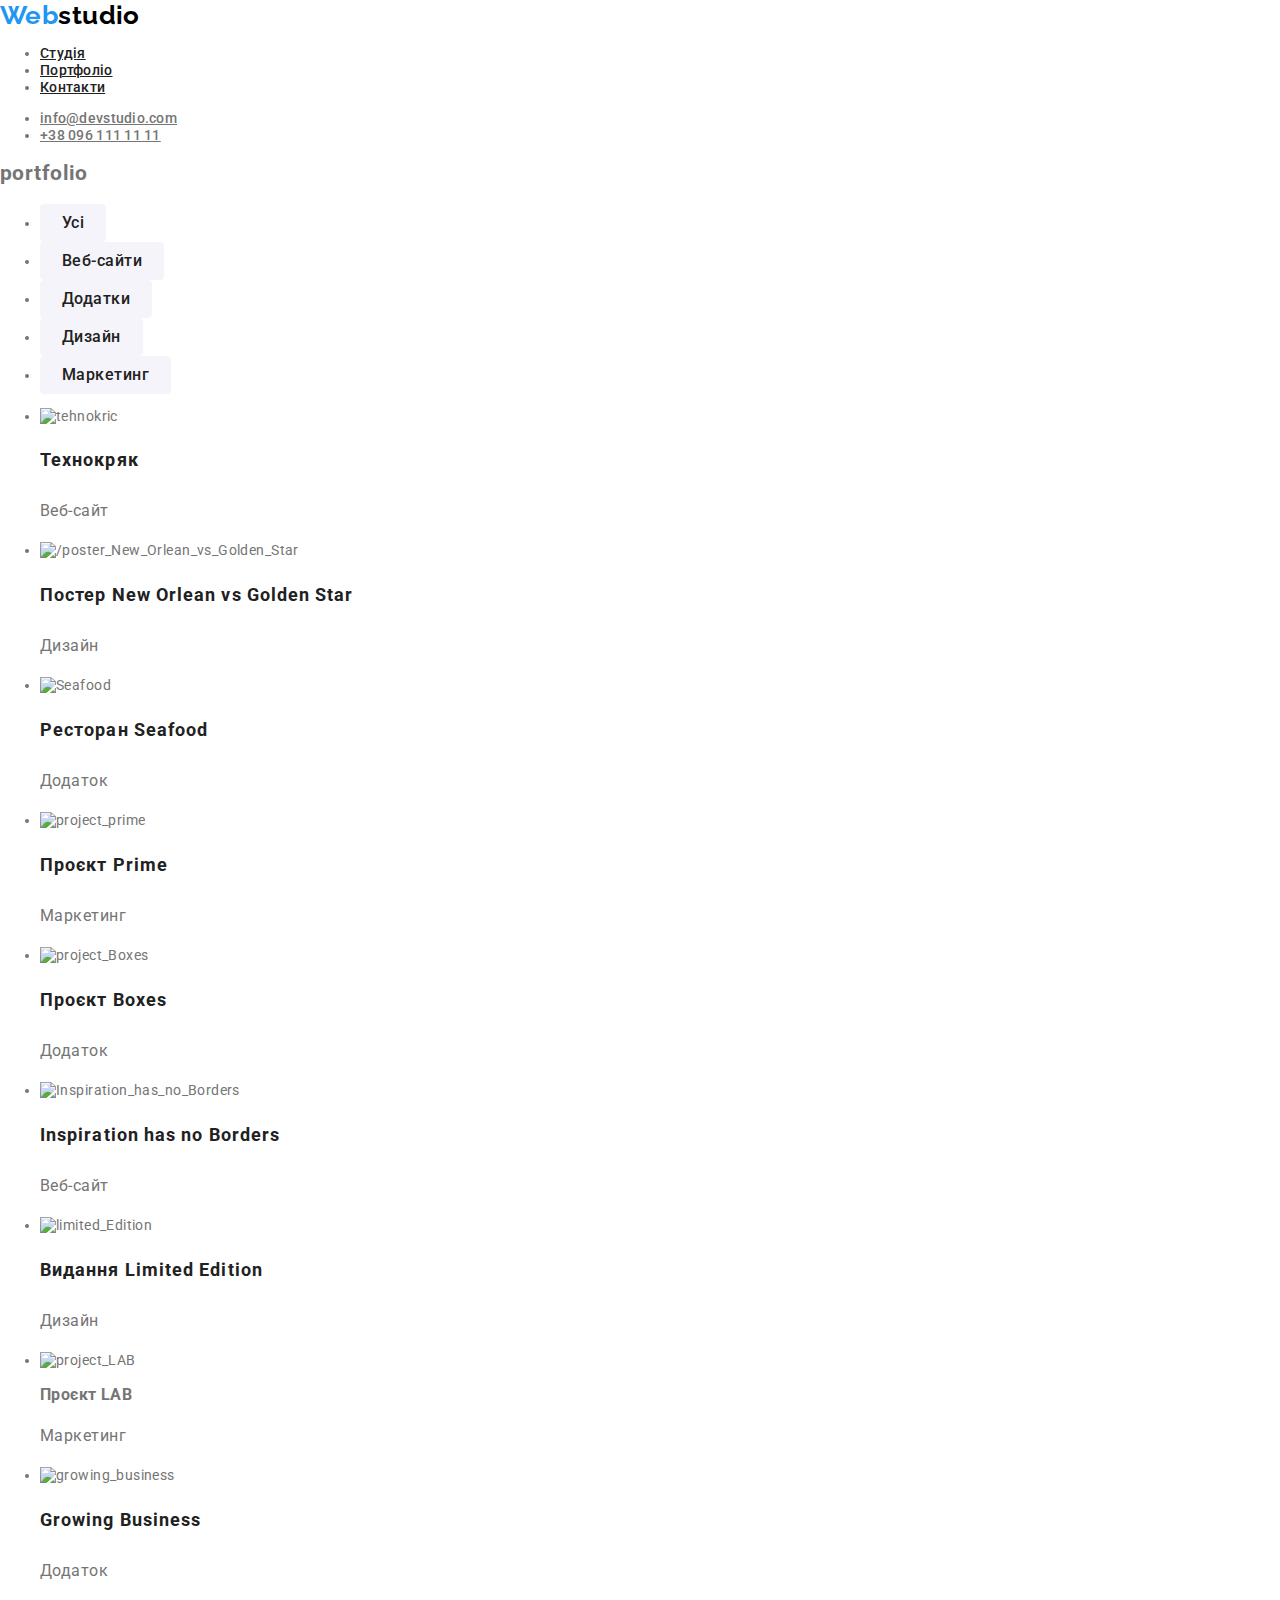
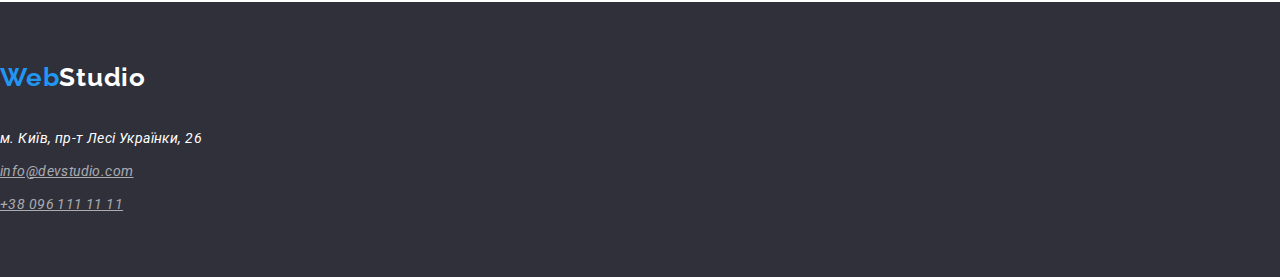
==== portfolio.html @ ac3853da "пп" ====
<!DOCTYPE html>
<html lang="en">

<head>
    <meta charset="UTF-8" />
    <meta name="viewport" content="width=device-width, initial-scale=1.0" />
    <link rel="preconnect" href="https://fonts.googleapis.com">
    <link rel="preconnect" href="https://fonts.gstatic.com" crossorigin>
    <link
        href="https://fonts.googleapis.com/css2?family=Raleway:wght@700&family=Roboto:wght@400;500;700;900&display=swap"
        rel="stylesheet">
    <link rel="stylesheet"
        href="https://cdnjs.cloudflare.com/ajax/libs/modern-normalize/1.1.0/modern-normalize.min.css" />
    <link rel="stylesheet" href="./css/style.css" />
</head>
<link rel="stylesheet" href="./css/style.css" />
<body>
    <header>
        <nav>
            <a href="./index.html" class="header-logo link">
                <span class="logo-designe">Web</span>studio
            </a>
            <ul>
                <li>
                    <a href="./index.html" class="link header-nav-link">Студія</a>
                </li>
                <li>
                    <a href="./portfolio.html" class="link header-nav-link">Портфоліо</a>
                </li>
                <li><a href="#" class="link header-nav-link">Контакти</a></li>
            </ul>
        </nav>
        <ul>
            <li>
                <a href="mailto:info@devstudio.com" class="link header-contacts-link">info@devstudio.com</a>
            </li>
            <li>
                <a href="tel:+380961111111" class="link header-contacts-link">+38 096 111 11 11</a>
            </li>
        </ul>
    </header>
    <main>
        <section>
            <h2>portfolio</h2>
            <ul>
                <li><button class="portfolio-btn">Усі</button></li>
                <li><button class="portfolio-btn">Веб-сайти</button></li>
                <li><button class="portfolio-btn">Додатки</button></li>
                <li><button class="portfolio-btn">Дизайн</button></li>
                <li><button class="portfolio-btn">Маркетинг</button></li>
            </ul>
            <ul>
                <li>
                    <img src="./images/tehnokric.jpg" alt="tehnokric" />
                    <h3 class="project-header">Технокряк</h3>
                    <p class="portfolio-description">Веб-сайт</p>
                </li>
                <li>
                    <img src="./images/poster_New_Orlean_vs_Golden_Star.jpg"
                        alt="/poster_New_Orlean_vs_Golden_Star" />
                    <h3 class="project-header">Постер New Orlean vs Golden Star</h3>
                    <p class="portfolio-description">Дизайн</p>
                </li>
                <li>
                    <img src="./images/seafood.jpg" alt="Seafood" />
                    <h3 class="project-header">Ресторан Seafood</h3>
                    <p class="portfolio-description">Додаток</p>
                </li>
                <li>
                    <img src="./images/project_prime.jpg" alt="project_prime" />
                    <h3 class="project-header">Проєкт Prime</h3>
                    <p class="portfolio-description">Маркетинг</p>
                </li>
                <li>
                    <img src="./images/project_Boxes.jpg" alt="project_Boxes" />
                    <h3 class="project-header">Проєкт Boxes</h3>
                    <p class="portfolio-description">Додаток</p>
                </li>
                <li>
                    <img src="./images/Inspiration_has_no_Borders.jpg" alt="Inspiration_has_no_Borders" />
                    <h3 class="project-header">Inspiration has no Borders</h3>
                    <p class="portfolio-description">Веб-сайт</p>
                </li>
                <li>
                    <img src="./images/limited_Edition.jpg" alt="limited_Edition" />
                    <h3 class="project-header">Видання Limited Edition</h3>
                    <p class="portfolio-description">Дизайн</p>
                </li>
                <li>
                    <img src="./images/project_LAB.jpg" alt="project_LAB" />
                    <h3>Проєкт LAB</h3>
                    <p class="portfolio-description">Маркетинг</p>
                </li>
                <li>
                    <img src="./images/growing_business.jpg" alt="growing_business" />
                    <h3 class="project-header">Growing Business</h3>
                    <p class="portfolio-description">Додаток</p>
                </li>
            </ul>
        </section>
    </main>

    <footer class="footer">
        <a href="./index.html" lang="en" class="link footer-logo">
            <span class="logo-designe">Web</span>Studio
        </a>
        <address>
            <p class="footer-adress">м. Київ, пр-т Лесі Українки, 26</p>
            <a href="mailto:info@devstudio.com" class="link footer-contacts">info@devstudio.com</a>
            <a href="tel:+380961111111" class="link footer-contacts">+38 096 111 11 11</a>
        </address>
    </footer>
</body>
</html>
---- css/style.css ----
:root {
    --main-heading-color: #212121;
    --main-text-color: #757575;
    --main-background-color: #2F303A;
    --main-current-color: #2196F3; 
    --hover-color: #2196F3;
    --accent-color: #FFFFFF;
    --bg-btn-color: #F5F4FA;
    --footer-contacts-color: rgba(255, 255, 255, 0.6);
    --logo-color: #000000;
}
body {
    font-family: 'Roboto', sans-serif;
    color: var(--main-text-color);
    font-style: normal;
    font-size: 14px;
    line-height: 1.2;
    letter-spacing: 0.03em;
}

.visually-hidden {
    position: absolute;
    white-space: nowrap;
    width: 1px;
    height: 1px;
    overflow: hidden;
    border: 0;
    padding: 0;
    clip: rect(0 0 0 0);
    clip-path: inset(50%);
    margin: -1px;
  }

.container {
    /* max-width: 1200px; */
    width: 1200px;
    margin: 0 auto;
    /* margin-left: auto;
    margin-right: auto; */
    padding: 0 15px;
    
    outline: 2px dashed #f44336;
}

.section {
    padding-bottom: 94px;
    padding-top: 94px;
}

/* .flex-test {
    display: flex;
    flex-wrap: wrap;
    justify-content: space-between;
} */

/* .flex-test > li:not(:last-child) {
    margin-right: 30px;
} */

.list-direction {
    display: flex;
    gap: 30px;
}

.flex {
    display: flex;
}

/* header */

.header {
    padding-top: 24px;
    padding-bottom: 24px;
    border: 1px solid #ececec;
}

.header-logo {
    text-decoration: none;
    font-family: 'Raleway', sans-serif;
    font-weight: 700;
    font-size: 26px;
    color: var(--logo-color)
}

.logo-designe {
    color: var(--hover-color);
}

.header-nav {
    display: flex;
}

.header-nav-list {
    display: flex;
    align-items: center;
    gap: 50px;
    margin-left: 93px;
}

.header-contacts {
    margin-left: auto;
    display: flex;
    align-items: center;
    gap: 50px;
}

.header-nav-link, 
.header-contacts-link {
    font-weight: 500;
    letter-spacing: 0.02em;
    font-size: 14px;
    line-height: 1.14;
}

.header-nav-link {
    color: var(--main-heading-color);
}

.header-contacts-link {
    color: inherit;
}

.header-contacts-link:hover,
.header-nav-link:hover,
.header-contacts-link:focus,
.header-nav-link:focus {
    color: var(--hover-color);
    opacity: 1;
}

/* hero */

.hero {
    /* width: 1600px; */
    max-width: 1600px;
    padding-top: 200px;
    padding-bottom: 200px;
    margin-left: auto;
    margin-right: auto;
    text-align: center;
    background-color: var(--main-background-color);
}

.hero-title {
    margin-bottom: 30px;

    font-weight: 900;
    font-size: 44px;
    line-height: 1.36;
    text-align: center;
    letter-spacing: 0.06em;
    text-transform: uppercase;
    color: var(--accent-color);
}
.team-list{
     display: flex;
     gap: 30px;
     justify-content: center;
}
.header-item{
   display: flex;  
}
.hero-btn {
    min-width: 216px;
    padding: 10px;
    border: 0;
    border-radius: 4px;

    cursor: pointer;
    font-family: 'Roboto', sans-serif;
    font-weight: 700;
    font-size: 16px;
    line-height: 1.88;
    text-align: center;
    letter-spacing: 0.06em;
    color: var(--accent-color);
    background-color: var(--hover-color);
}

/* features */

.features {
    padding-bottom: 0px;
}

.features-header {
    margin-bottom: 10px;

    font-size: 14px;
    font-weight: 700;
    line-height: 1.14;
    text-transform: uppercase;
    color: var(--main-heading-color);
}

.features-description {
    font-weight: 400;
    font-size: 14px;
    line-height: 1.71;
    letter-spacing: 0.03em;
}

.occupation-header, 
.team-header {
    margin-bottom: 50px;

    font-weight: 700;
    font-size: 36px;
    line-height: 1.17;
    text-align: center;
    letter-spacing: 0.03em;
    color: var(--main-heading-color);
}

/* team */

.team {
    background-color: var(--bg-btn-color);
}

.team-item {
    background-color: var(--accent-color);
    border-radius: 0 0 4px 4px;
}

.team-description {
    padding-top: 30px;
    padding-bottom: 30px;
}

.team-name {
    margin-bottom: 10px;

    font-size: 16px;
    font-weight: 500;
    text-align: center;
    color: var(--main-heading-color);
}

.team-position {
    font-weight: 400;
    font-size: 16px;
    line-height: 1.19;
    text-align: center;
    letter-spacing: 0.03em;
}

/* footer */

.footer {
    padding-top: 60px;
    padding-bottom: 60px;
    background-color: var(--main-background-color);
}

.footer-logo {
    display: inline-block;
    margin-bottom: 20px;

    text-decoration: none;
    font-family: 'Raleway', sans-serif;
    font-weight: 700;
    font-size: 26px;
    line-height: 1.19;
    letter-spacing: 0.03em;
    color: var(--accent-color);
}

.footer-adress,
.footer-contacts {
    font-weight: 400;
    font-size: 14px;
    line-height: 1.71;
    letter-spacing: 0.03em;
}

.footer-contacts {
    display: block;
    color: var(--footer-contacts-color);
}

.footer-contacts:hover,
.footer-contacts:focus {
    color: var(--hover-color);
    opacity: 1;
}

.footer-adress {
    margin-bottom: 9px;
    color: var(--accent-color);
}

.footer-adress + .footer-contacts {
    margin-bottom: 9px;
}

/* portfolio */

.btns-list {
    display: flex;
    gap: 8px;
    justify-content: center;
    margin-bottom: 50px;
}

.portfolio-btn {
    padding: 6px 22px;
    cursor: pointer;
    border: 0;
    border-radius: 4px;
    font-family: 'Roboto', sans-serif;
    font-weight: 500;
    font-size: 16px;
    line-height: 1.62;
    text-align: center;
    letter-spacing: 0.03em;
    color: var(--main-heading-color);
    background-color: var(--bg-btn-color);
}

.portfolio-btn:hover {
    color: var(--accent-color);
    background-color: var(--hover-color);
}

.projects-list {
    display: flex;
    flex-wrap: wrap;
    gap: 30px;
}

.project-header {
    font-weight: 700;
    font-size: 18px;
    line-height: 2;
    letter-spacing: 0.06em;
    color: var(--main-heading-color);
}

.portfolio-description {
    font-weight: 400;
    font-size: 16px;
    line-height: 1.88;
    letter-spacing: 0.03em;
}
.item2s {
      /* text-align: center; */
      flex-basis: 25%;
      /* flex-shrink: 1; */
      flex-grow: 1;
      height: 100px;
      display: flex;
      justify-content: center;
      align-items: center;
  }
.item2s:nth-child(1){ display: flex;
   background-color: #fd644d;
      order: 1;
      flex-basis: 50%;
      border-radius: 10px 0 0 0;
} 
.item2s:nth-child(2){
       background-color: #4983b2;
     order: 4;
      } 
 .item2s:nth-child(3){  
            background-color: #663797;
              order: 3;
      } 
 .item2s:nth-child(4){  
    background-color: #0e7f12;
        order: 5;} 
 .item2s:nth-child(5){  
        background-color: #fda429;
      order: 1;
      flex-basis: 50%;
      border-radius: 10px 0 0 0;
    }
    .holder {  color: var(--text-color);
  /* width: 200px; */
  /* height: 600px; */

  /* padding: 5px; */
  display: flex;
  /* flex-direction: column; */
  

  /* display: grid; */
  /*? Три столбца шириной 100px каждый */
  /* grid-template-columns: repeat(3, 100px);  */
  /*? Три строчки высотой 100px каждый */
  /* grid-template-rows: repeat(3, 100px);  */
  /*? Расстояние между ячейками */
  /* gap: 10px;  */

  border: 10px solid rgb(71, 252, 255);
  background-color: rgb(202, 132, 255);
  }
---- css/style.css ----
:root {
    --main-heading-color: #212121;
    --main-text-color: #757575;
    --main-background-color: #2F303A;
    --main-current-color: #2196F3; 
    --hover-color: #2196F3;
    --accent-color: #FFFFFF;
    --bg-btn-color: #F5F4FA;
    --footer-contacts-color: rgba(255, 255, 255, 0.6);
    --logo-color: #000000;
}
body {
    font-family: 'Roboto', sans-serif;
    color: var(--main-text-color);
    font-style: normal;
    font-size: 14px;
    line-height: 1.2;
    letter-spacing: 0.03em;
}

.visually-hidden {
    position: absolute;
    white-space: nowrap;
    width: 1px;
    height: 1px;
    overflow: hidden;
    border: 0;
    padding: 0;
    clip: rect(0 0 0 0);
    clip-path: inset(50%);
    margin: -1px;
  }

.container {
    /* max-width: 1200px; */
    width: 1200px;
    margin: 0 auto;
    /* margin-left: auto;
    margin-right: auto; */
    padding: 0 15px;
    
    outline: 2px dashed #f44336;
}

.section {
    padding-bottom: 94px;
    padding-top: 94px;
}

/* .flex-test {
    display: flex;
    flex-wrap: wrap;
    justify-content: space-between;
} */

/* .flex-test > li:not(:last-child) {
    margin-right: 30px;
} */

.list-direction {
    display: flex;
    gap: 30px;
}

.flex {
    display: flex;
}

/* header */

.header {
    padding-top: 24px;
    padding-bottom: 24px;
    border: 1px solid #ececec;
}

.header-logo {
    text-decoration: none;
    font-family: 'Raleway', sans-serif;
    font-weight: 700;
    font-size: 26px;
    color: var(--logo-color)
}

.logo-designe {
    color: var(--hover-color);
}

.header-nav {
    display: flex;
}

.header-nav-list {
    display: flex;
    align-items: center;
    gap: 50px;
    margin-left: 93px;
}

.header-contacts {
    margin-left: auto;
    display: flex;
    align-items: center;
    gap: 50px;
}

.header-nav-link, 
.header-contacts-link {
    font-weight: 500;
    letter-spacing: 0.02em;
    font-size: 14px;
    line-height: 1.14;
}

.header-nav-link {
    color: var(--main-heading-color);
}

.header-contacts-link {
    color: inherit;
}

.header-contacts-link:hover,
.header-nav-link:hover,
.header-contacts-link:focus,
.header-nav-link:focus {
    color: var(--hover-color);
    opacity: 1;
}

/* hero */

.hero {
    /* width: 1600px; */
    max-width: 1600px;
    padding-top: 200px;
    padding-bottom: 200px;
    margin-left: auto;
    margin-right: auto;
    text-align: center;
    background-color: var(--main-background-color);
}

.hero-title {
    margin-bottom: 30px;

    font-weight: 900;
    font-size: 44px;
    line-height: 1.36;
    text-align: center;
    letter-spacing: 0.06em;
    text-transform: uppercase;
    color: var(--accent-color);
}
.team-list{
     display: flex;
     gap: 30px;
     justify-content: center;
}
.header-item{
   display: flex;  
}
.hero-btn {
    min-width: 216px;
    padding: 10px;
    border: 0;
    border-radius: 4px;

    cursor: pointer;
    font-family: 'Roboto', sans-serif;
    font-weight: 700;
    font-size: 16px;
    line-height: 1.88;
    text-align: center;
    letter-spacing: 0.06em;
    color: var(--accent-color);
    background-color: var(--hover-color);
}

/* features */

.features {
    padding-bottom: 0px;
}

.features-header {
    margin-bottom: 10px;

    font-size: 14px;
    font-weight: 700;
    line-height: 1.14;
    text-transform: uppercase;
    color: var(--main-heading-color);
}

.features-description {
    font-weight: 400;
    font-size: 14px;
    line-height: 1.71;
    letter-spacing: 0.03em;
}

.occupation-header, 
.team-header {
    margin-bottom: 50px;

    font-weight: 700;
    font-size: 36px;
    line-height: 1.17;
    text-align: center;
    letter-spacing: 0.03em;
    color: var(--main-heading-color);
}

/* team */

.team {
    background-color: var(--bg-btn-color);
}

.team-item {
    background-color: var(--accent-color);
    border-radius: 0 0 4px 4px;
}

.team-description {
    padding-top: 30px;
    padding-bottom: 30px;
}

.team-name {
    margin-bottom: 10px;

    font-size: 16px;
    font-weight: 500;
    text-align: center;
    color: var(--main-heading-color);
}

.team-position {
    font-weight: 400;
    font-size: 16px;
    line-height: 1.19;
    text-align: center;
    letter-spacing: 0.03em;
}

/* footer */

.footer {
    padding-top: 60px;
    padding-bottom: 60px;
    background-color: var(--main-background-color);
}

.footer-logo {
    display: inline-block;
    margin-bottom: 20px;

    text-decoration: none;
    font-family: 'Raleway', sans-serif;
    font-weight: 700;
    font-size: 26px;
    line-height: 1.19;
    letter-spacing: 0.03em;
    color: var(--accent-color);
}

.footer-adress,
.footer-contacts {
    font-weight: 400;
    font-size: 14px;
    line-height: 1.71;
    letter-spacing: 0.03em;
}

.footer-contacts {
    display: block;
    color: var(--footer-contacts-color);
}

.footer-contacts:hover,
.footer-contacts:focus {
    color: var(--hover-color);
    opacity: 1;
}

.footer-adress {
    margin-bottom: 9px;
    color: var(--accent-color);
}

.footer-adress + .footer-contacts {
    margin-bottom: 9px;
}

/* portfolio */

.btns-list {
    display: flex;
    gap: 8px;
    justify-content: center;
    margin-bottom: 50px;
}

.portfolio-btn {
    padding: 6px 22px;
    cursor: pointer;
    border: 0;
    border-radius: 4px;
    font-family: 'Roboto', sans-serif;
    font-weight: 500;
    font-size: 16px;
    line-height: 1.62;
    text-align: center;
    letter-spacing: 0.03em;
    color: var(--main-heading-color);
    background-color: var(--bg-btn-color);
}

.portfolio-btn:hover {
    color: var(--accent-color);
    background-color: var(--hover-color);
}

.projects-list {
    display: flex;
    flex-wrap: wrap;
    gap: 30px;
}

.project-header {
    font-weight: 700;
    font-size: 18px;
    line-height: 2;
    letter-spacing: 0.06em;
    color: var(--main-heading-color);
}

.portfolio-description {
    font-weight: 400;
    font-size: 16px;
    line-height: 1.88;
    letter-spacing: 0.03em;
}
.item2s {
      /* text-align: center; */
      flex-basis: 25%;
      /* flex-shrink: 1; */
      flex-grow: 1;
      height: 100px;
      display: flex;
      justify-content: center;
      align-items: center;
  }
.item2s:nth-child(1){ display: flex;
   background-color: #fd644d;
      order: 1;
      flex-basis: 50%;
      border-radius: 10px 0 0 0;
} 
.item2s:nth-child(2){
       background-color: #4983b2;
     order: 4;
      } 
 .item2s:nth-child(3){  
            background-color: #663797;
              order: 3;
      } 
 .item2s:nth-child(4){  
    background-color: #0e7f12;
        order: 5;} 
 .item2s:nth-child(5){  
        background-color: #fda429;
      order: 1;
      flex-basis: 50%;
      border-radius: 10px 0 0 0;
    }
    .holder {  color: var(--text-color);
  /* width: 200px; */
  /* height: 600px; */

  /* padding: 5px; */
  display: flex;
  /* flex-direction: column; */
  

  /* display: grid; */
  /*? Три столбца шириной 100px каждый */
  /* grid-template-columns: repeat(3, 100px);  */
  /*? Три строчки высотой 100px каждый */
  /* grid-template-rows: repeat(3, 100px);  */
  /*? Расстояние между ячейками */
  /* gap: 10px;  */

  border: 10px solid rgb(71, 252, 255);
  background-color: rgb(202, 132, 255);
  }
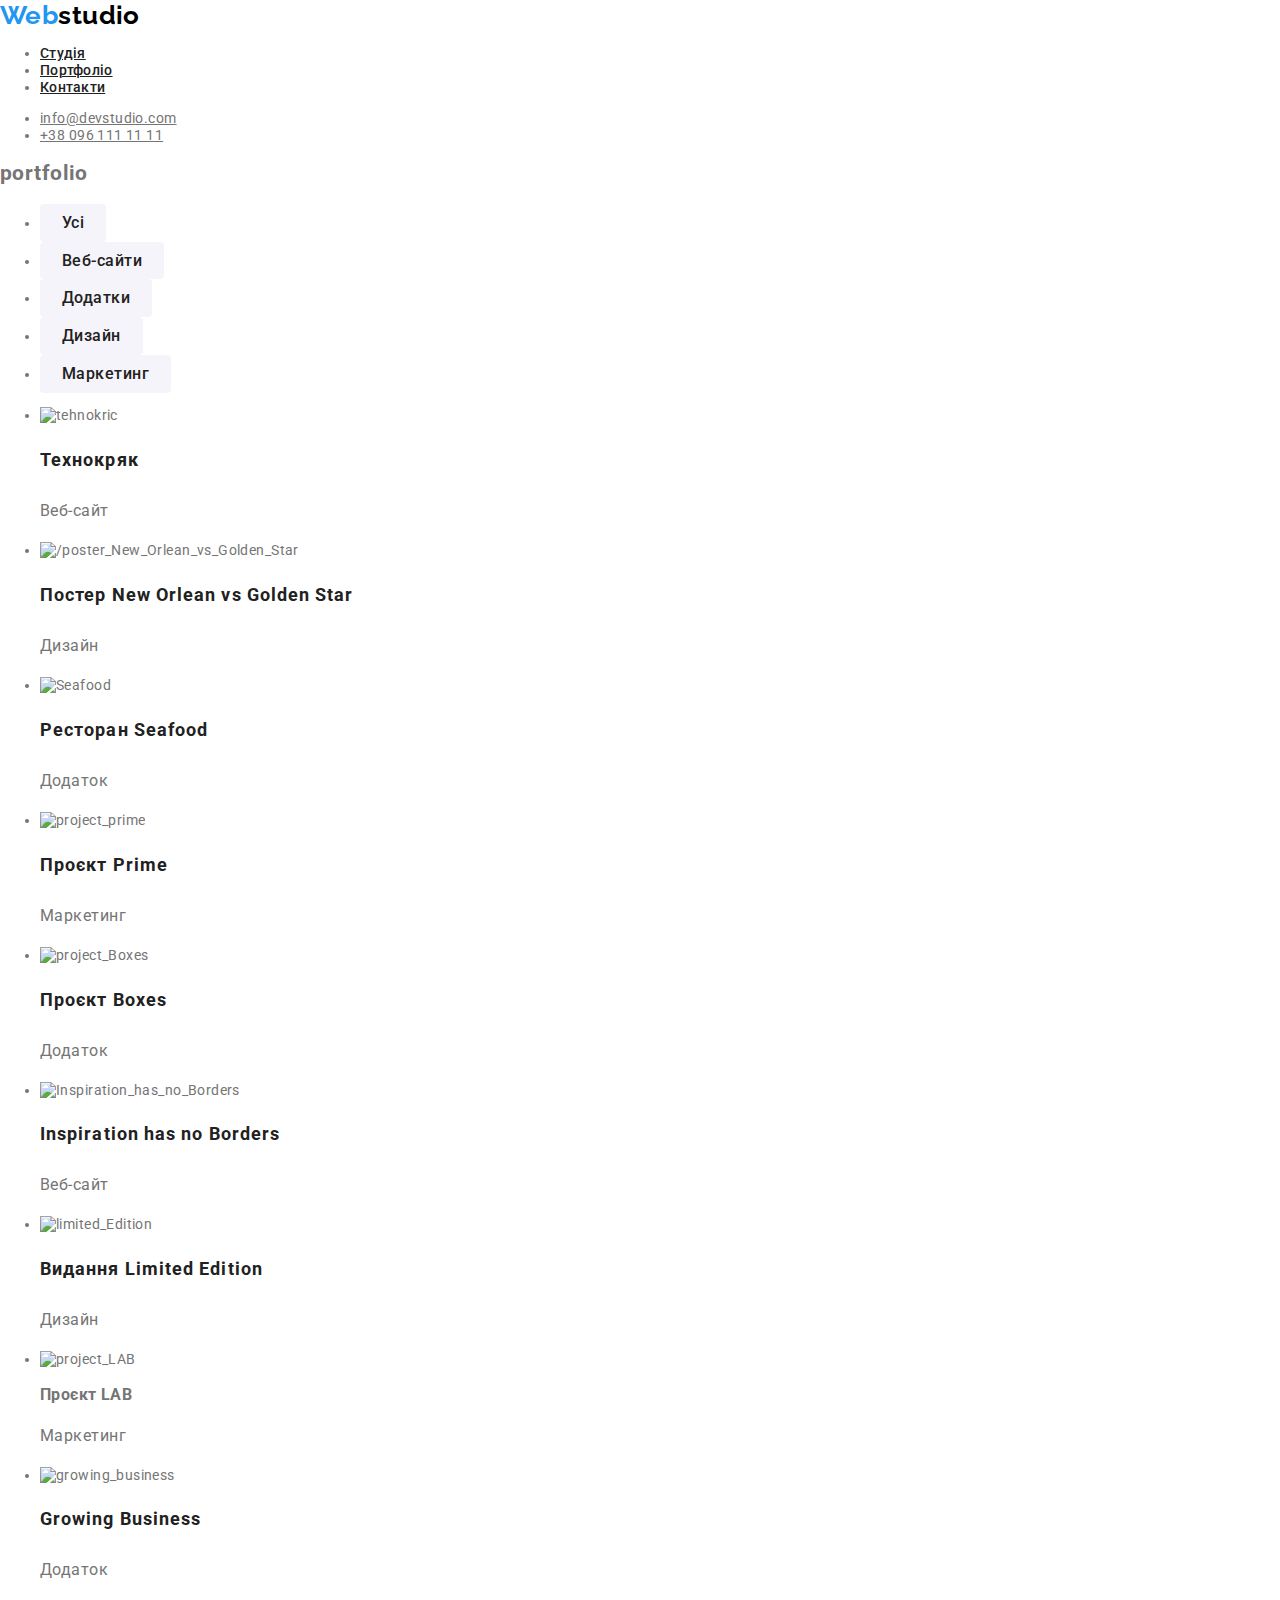
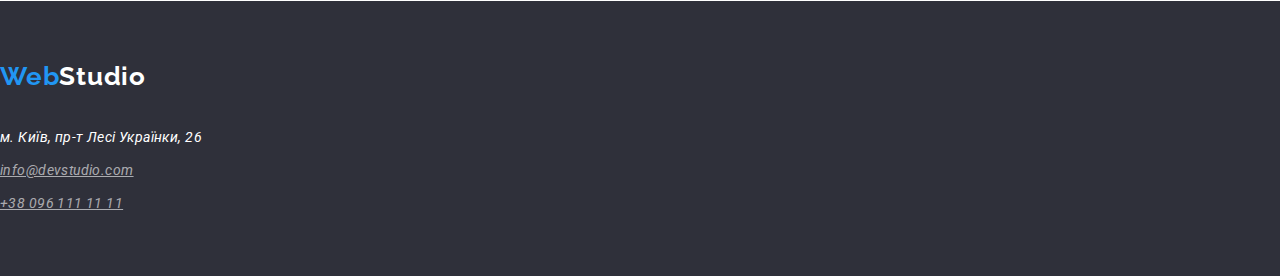
==== commit 137584f8: "ku" ====
--- a/portfolio.html
+++ b/portfolio.html
@@ -1,114 +1,131 @@
 <!DOCTYPE html>
 <html lang="en">
-
-<head>
+  <head>
     <meta charset="UTF-8" />
     <meta name="viewport" content="width=device-width, initial-scale=1.0" />
-    <link rel="preconnect" href="https://fonts.googleapis.com">
-    <link rel="preconnect" href="https://fonts.gstatic.com" crossorigin>
+    <link rel="preconnect" href="https://fonts.googleapis.com" />
+    <link rel="preconnect" href="https://fonts.gstatic.com" crossorigin />
     <link
-        href="https://fonts.googleapis.com/css2?family=Raleway:wght@700&family=Roboto:wght@400;500;700;900&display=swap"
-        rel="stylesheet">
-    <link rel="stylesheet"
-        href="https://cdnjs.cloudflare.com/ajax/libs/modern-normalize/1.1.0/modern-normalize.min.css" />
+      href="https://fonts.googleapis.com/css2?family=Raleway:wght@700&family=Roboto:wght@400;500;700;900&display=swap"
+      rel="stylesheet"
+    />
+    <link
+      rel="stylesheet"
+      href="https://cdnjs.cloudflare.com/ajax/libs/modern-normalize/1.1.0/modern-normalize.min.css"
+    />
     <link rel="stylesheet" href="./css/style.css" />
-</head>
-<link rel="stylesheet" href="./css/style.css" />
-<body>
+  </head>
+  <link rel="stylesheet" href="./css/style.css" />
+  <body>
     <header>
-        <nav>
-            <a href="./index.html" class="header-logo link">
-                <span class="logo-designe">Web</span>studio
-            </a>
-            <ul>
-                <li>
-                    <a href="./index.html" class="link header-nav-link">Студія</a>
-                </li>
-                <li>
-                    <a href="./portfolio.html" class="link header-nav-link">Портфоліо</a>
-                </li>
-                <li><a href="#" class="link header-nav-link">Контакти</a></li>
-            </ul>
-        </nav>
+      <nav>
+        <a href="./index.html" class="header-logo link">
+          <span class="logo-designe">Web</span>studio
+        </a>
         <ul>
-            <li>
-                <a href="mailto:info@devstudio.com" class="link header-contacts-link">info@devstudio.com</a>
-            </li>
-            <li>
-                <a href="tel:+380961111111" class="link header-contacts-link">+38 096 111 11 11</a>
-            </li>
+          <li>
+            <a href="./index.html" class="link header-nav-link">Студія</a>
+          </li>
+          <li>
+            <a href="./portfolio.html" class="link header-nav-link"
+              >Портфоліо</a
+            >
+          </li>
+          <li><a href="#" class="link header-nav-link">Контакти</a></li>
         </ul>
+      </nav>
+      <ul>
+        <li>
+          <a href="mailto:info@devstudio.com" class="link header-contacts-link"
+            >info@devstudio.com</a
+          >
+        </li>
+        <li>
+          <a href="tel:+380961111111" class="link header-contacts-link"
+            >+38 096 111 11 11</a
+          >
+        </li>
+      </ul>
     </header>
     <main>
-        <section>
-            <h2>portfolio</h2>
-            <ul>
-                <li><button class="portfolio-btn">Усі</button></li>
-                <li><button class="portfolio-btn">Веб-сайти</button></li>
-                <li><button class="portfolio-btn">Додатки</button></li>
-                <li><button class="portfolio-btn">Дизайн</button></li>
-                <li><button class="portfolio-btn">Маркетинг</button></li>
-            </ul>
-            <ul>
-                <li>
-                    <img src="./images/tehnokric.jpg" alt="tehnokric" />
-                    <h3 class="project-header">Технокряк</h3>
-                    <p class="portfolio-description">Веб-сайт</p>
-                </li>
-                <li>
-                    <img src="./images/poster_New_Orlean_vs_Golden_Star.jpg"
-                        alt="/poster_New_Orlean_vs_Golden_Star" />
-                    <h3 class="project-header">Постер New Orlean vs Golden Star</h3>
-                    <p class="portfolio-description">Дизайн</p>
-                </li>
-                <li>
-                    <img src="./images/seafood.jpg" alt="Seafood" />
-                    <h3 class="project-header">Ресторан Seafood</h3>
-                    <p class="portfolio-description">Додаток</p>
-                </li>
-                <li>
-                    <img src="./images/project_prime.jpg" alt="project_prime" />
-                    <h3 class="project-header">Проєкт Prime</h3>
-                    <p class="portfolio-description">Маркетинг</p>
-                </li>
-                <li>
-                    <img src="./images/project_Boxes.jpg" alt="project_Boxes" />
-                    <h3 class="project-header">Проєкт Boxes</h3>
-                    <p class="portfolio-description">Додаток</p>
-                </li>
-                <li>
-                    <img src="./images/Inspiration_has_no_Borders.jpg" alt="Inspiration_has_no_Borders" />
-                    <h3 class="project-header">Inspiration has no Borders</h3>
-                    <p class="portfolio-description">Веб-сайт</p>
-                </li>
-                <li>
-                    <img src="./images/limited_Edition.jpg" alt="limited_Edition" />
-                    <h3 class="project-header">Видання Limited Edition</h3>
-                    <p class="portfolio-description">Дизайн</p>
-                </li>
-                <li>
-                    <img src="./images/project_LAB.jpg" alt="project_LAB" />
-                    <h3>Проєкт LAB</h3>
-                    <p class="portfolio-description">Маркетинг</p>
-                </li>
-                <li>
-                    <img src="./images/growing_business.jpg" alt="growing_business" />
-                    <h3 class="project-header">Growing Business</h3>
-                    <p class="portfolio-description">Додаток</p>
-                </li>
-            </ul>
-        </section>
+      <section>
+        <h2>portfolio</h2>
+        <ul>
+          <li><button class="portfolio-btn">Усі</button></li>
+          <li><button class="portfolio-btn">Веб-сайти</button></li>
+          <li><button class="portfolio-btn">Додатки</button></li>
+          <li><button class="portfolio-btn">Дизайн</button></li>
+          <li><button class="portfolio-btn">Маркетинг</button></li>
+        </ul>
+        <ul>
+          <li>
+            <img src="./images/tehnokric.jpg" alt="tehnokric" />
+            <h3 class="project-header">Технокряк</h3>
+            <p class="portfolio-description">Веб-сайт</p>
+          </li>
+          <li>
+            <img
+              src="./images/poster_New_Orlean_vs_Golden_Star.jpg"
+              alt="/poster_New_Orlean_vs_Golden_Star"
+            />
+            <h3 class="project-header">Постер New Orlean vs Golden Star</h3>
+            <p class="portfolio-description">Дизайн</p>
+          </li>
+          <li>
+            <img src="./images/seafood.jpg" alt="Seafood" />
+            <h3 class="project-header">Ресторан Seafood</h3>
+            <p class="portfolio-description">Додаток</p>
+          </li>
+          <li>
+            <img src="./images/project_prime.jpg" alt="project_prime" />
+            <h3 class="project-header">Проєкт Prime</h3>
+            <p class="portfolio-description">Маркетинг</p>
+          </li>
+          <li>
+            <img src="./images/project_Boxes.jpg" alt="project_Boxes" />
+            <h3 class="project-header">Проєкт Boxes</h3>
+            <p class="portfolio-description">Додаток</p>
+          </li>
+          <li>
+            <img
+              src="./images/Inspiration_has_no_Borders.jpg"
+              alt="Inspiration_has_no_Borders"
+            />
+            <h3 class="project-header">Inspiration has no Borders</h3>
+            <p class="portfolio-description">Веб-сайт</p>
+          </li>
+          <li>
+            <img src="./images/limited_Edition.jpg" alt="limited_Edition" />
+            <h3 class="project-header">Видання Limited Edition</h3>
+            <p class="portfolio-description">Дизайн</p>
+          </li>
+          <li>
+            <img src="./images/project_LAB.jpg" alt="project_LAB" />
+            <h3>Проєкт LAB</h3>
+            <p class="portfolio-description">Маркетинг</p>
+          </li>
+          <li>
+            <img src="./images/growing_business.jpg" alt="growing_business" />
+            <h3 class="project-header">Growing Business</h3>
+            <p class="portfolio-description">Додаток</p>
+          </li>
+        </ul>
+      </section>
     </main>
 
     <footer class="footer">
-        <a href="./index.html" lang="en" class="link footer-logo">
-            <span class="logo-designe">Web</span>Studio
-        </a>
-        <address>
-            <p class="footer-adress">м. Київ, пр-т Лесі Українки, 26</p>
-            <a href="mailto:info@devstudio.com" class="link footer-contacts">info@devstudio.com</a>
-            <a href="tel:+380961111111" class="link footer-contacts">+38 096 111 11 11</a>
-        </address>
+      <a href="./index.html" lang="en" class="link footer-logo">
+        <span class="logo-designe">Web</span>Studio
+      </a>
+      <address>
+        <p class="footer-adress">м. Київ, пр-т Лесі Українки, 26</p>
+        <a href="mailto:info@devstudio.com" class="link footer-contacts"
+          >info@devstudio.com</a
+        >
+        <a href="tel:+380961111111" class="link footer-contacts"
+          >+38 096 111 11 11</a
+        >
+      </address>
     </footer>
-</body>
-</html>+  </body>
+</html>
--- a/css/style.css
+++ b/css/style.css
@@ -1,50 +1,50 @@
 :root {
-    --main-heading-color: #212121;
-    --main-text-color: #757575;
-    --main-background-color: #2F303A;
-    --main-current-color: #2196F3; 
-    --hover-color: #2196F3;
-    --accent-color: #FFFFFF;
-    --bg-btn-color: #F5F4FA;
-    --footer-contacts-color: rgba(255, 255, 255, 0.6);
-    --logo-color: #000000;
+  --main-heading-color: #212121;
+  --main-text-color: #757575;
+  --main-background-color: #2f303a;
+  --main-current-color: #2196f3;
+  --hover-color: #2196f3;
+  --accent-color: #ffffff;
+  --bg-btn-color: #f5f4fa;
+  --footer-contacts-color: rgba(255, 255, 255, 0.6);
+  --logo-color: #000000;
 }
 body {
-    font-family: 'Roboto', sans-serif;
-    color: var(--main-text-color);
-    font-style: normal;
-    font-size: 14px;
-    line-height: 1.2;
-    letter-spacing: 0.03em;
+  font-family: "Roboto", sans-serif;
+  color: var(--main-text-color);
+  font-style: normal;
+  font-size: 14px;
+  line-height: 1.2;
+  letter-spacing: 0.03em;
 }
 
 .visually-hidden {
-    position: absolute;
-    white-space: nowrap;
-    width: 1px;
-    height: 1px;
-    overflow: hidden;
-    border: 0;
-    padding: 0;
-    clip: rect(0 0 0 0);
-    clip-path: inset(50%);
-    margin: -1px;
-  }
+  position: absolute;
+  white-space: nowrap;
+  width: 1px;
+  height: 1px;
+  overflow: hidden;
+  border: 0;
+  padding: 0;
+  clip: rect(0 0 0 0);
+  clip-path: inset(50%);
+  margin: -1px;
+}
 
 .container {
-    /* max-width: 1200px; */
-    width: 1200px;
-    margin: 0 auto;
-    /* margin-left: auto;
+  /* max-width: 1200px; */
+  width: 1200px;
+  margin: 0 auto;
+  /* margin-left: auto;
     margin-right: auto; */
-    padding: 0 15px;
-    
-    outline: 2px dashed #f44336;
+  padding: 0 15px;
+
+  outline: 2px dashed #f44336;
 }
 
 .section {
-    padding-bottom: 94px;
-    padding-top: 94px;
+  padding-bottom: 94px;
+  padding-top: 94px;
 }
 
 /* .flex-test {
@@ -58,341 +58,295 @@
 } */
 
 .list-direction {
-    display: flex;
-    gap: 30px;
+  display: flex;
+  gap: 30px;
 }
 
 .flex {
-    display: flex;
+  display: flex;
 }
 
 /* header */
 
 .header {
-    padding-top: 24px;
-    padding-bottom: 24px;
-    border: 1px solid #ececec;
+  padding-top: 24px;
+  padding-bottom: 24px;
+  border: 1px solid #ececec;
+  display: flex;
 }
 
 .header-logo {
-    text-decoration: none;
-    font-family: 'Raleway', sans-serif;
-    font-weight: 700;
-    font-size: 26px;
-    color: var(--logo-color)
+  text-decoration: none;
+  font-family: "Raleway", sans-serif;
+  font-weight: 700;
+  font-size: 26px;
+  color: var(--logo-color);
 }
 
 .logo-designe {
-    color: var(--hover-color);
+  color: var(--hover-color);
 }
 
 .header-nav {
-    display: flex;
-}
-
-.header-nav-list {
-    display: flex;
-    align-items: center;
-    gap: 50px;
-    margin-left: 93px;
-}
-
-.header-contacts {
-    margin-left: auto;
-    display: flex;
-    align-items: center;
-    gap: 50px;
-}
-
-.header-nav-link, 
+  display: flex;
+}
+
+.header-nav {
+  display: flex;
+  align-items: center;
+  gap: 50px;
+  margin-left: 93px;
+}
+
+.header-nav {
+  margin-left: auto;
+  display: flex;
+  align-items: center;
+  gap: 50px;
+}
+.header-nav,
+.header-nav-link {
+  font-weight: 500;
+  letter-spacing: 0.02em;
+  font-size: 14px;
+  line-height: 1.14;
+  display: flex;
+  align-items: center;
+}
+
+.header-nav-link {
+  color: var(--main-heading-color);
+}
+
 .header-contacts-link {
-    font-weight: 500;
-    letter-spacing: 0.02em;
-    font-size: 14px;
-    line-height: 1.14;
-}
-
-.header-nav-link {
-    color: var(--main-heading-color);
-}
-
-.header-contacts-link {
-    color: inherit;
+  color: inherit;
 }
 
 .header-contacts-link:hover,
 .header-nav-link:hover,
 .header-contacts-link:focus,
 .header-nav-link:focus {
-    color: var(--hover-color);
-    opacity: 1;
+  color: var(--hover-color);
+  opacity: 1;
 }
 
 /* hero */
 
 .hero {
-    /* width: 1600px; */
-    max-width: 1600px;
-    padding-top: 200px;
-    padding-bottom: 200px;
-    margin-left: auto;
-    margin-right: auto;
-    text-align: center;
-    background-color: var(--main-background-color);
+  /* width: 1600px; */
+  max-width: 1600px;
+  padding-top: 200px;
+  padding-bottom: 200px;
+  margin-left: auto;
+  margin-right: auto;
+  text-align: center;
+  background-color: var(--main-background-color);
 }
 
 .hero-title {
-    margin-bottom: 30px;
-
-    font-weight: 900;
-    font-size: 44px;
-    line-height: 1.36;
-    text-align: center;
-    letter-spacing: 0.06em;
-    text-transform: uppercase;
-    color: var(--accent-color);
-}
-.team-list{
-     display: flex;
-     gap: 30px;
-     justify-content: center;
-}
-.header-item{
-   display: flex;  
+  margin-bottom: 30px;
+
+  font-weight: 900;
+  font-size: 44px;
+  line-height: 1.36;
+  text-align: center;
+  letter-spacing: 0.06em;
+  text-transform: uppercase;
+  color: var(--accent-color);
+}
+.team-list {
+  display: flex;
+  gap: 30px;
+  justify-content: center;
+}
+.header-item {
+  display: flex;
 }
 .hero-btn {
-    min-width: 216px;
-    padding: 10px;
-    border: 0;
-    border-radius: 4px;
-
-    cursor: pointer;
-    font-family: 'Roboto', sans-serif;
-    font-weight: 700;
-    font-size: 16px;
-    line-height: 1.88;
-    text-align: center;
-    letter-spacing: 0.06em;
-    color: var(--accent-color);
-    background-color: var(--hover-color);
+  min-width: 216px;
+  padding: 10px;
+  border: 0;
+  border-radius: 4px;
+
+  cursor: pointer;
+  font-family: "Roboto", sans-serif;
+  font-weight: 700;
+  font-size: 16px;
+  line-height: 1.88;
+  text-align: center;
+  letter-spacing: 0.06em;
+  color: var(--accent-color);
+  background-color: var(--hover-color);
 }
 
 /* features */
 
 .features {
-    padding-bottom: 0px;
+  padding-bottom: 0px;
 }
 
 .features-header {
-    margin-bottom: 10px;
-
-    font-size: 14px;
-    font-weight: 700;
-    line-height: 1.14;
-    text-transform: uppercase;
-    color: var(--main-heading-color);
+  margin-bottom: 10px;
+
+  font-size: 14px;
+  font-weight: 700;
+  line-height: 1.14;
+  text-transform: uppercase;
+  color: var(--main-heading-color);
 }
 
 .features-description {
-    font-weight: 400;
-    font-size: 14px;
-    line-height: 1.71;
-    letter-spacing: 0.03em;
-}
-
-.occupation-header, 
+  font-weight: 400;
+  font-size: 14px;
+  line-height: 1.71;
+  letter-spacing: 0.03em;
+}
+
+.occupation-header,
 .team-header {
-    margin-bottom: 50px;
-
-    font-weight: 700;
-    font-size: 36px;
-    line-height: 1.17;
-    text-align: center;
-    letter-spacing: 0.03em;
-    color: var(--main-heading-color);
+  margin-bottom: 50px;
+
+  font-weight: 700;
+  font-size: 36px;
+  line-height: 1.17;
+  text-align: center;
+  letter-spacing: 0.03em;
+  color: var(--main-heading-color);
 }
 
 /* team */
 
 .team {
-    background-color: var(--bg-btn-color);
+  background-color: var(--bg-btn-color);
 }
 
 .team-item {
-    background-color: var(--accent-color);
-    border-radius: 0 0 4px 4px;
+  background-color: var(--accent-color);
+  border-radius: 0 0 4px 4px;
 }
 
 .team-description {
-    padding-top: 30px;
-    padding-bottom: 30px;
+  padding-top: 30px;
+  padding-bottom: 30px;
 }
 
 .team-name {
-    margin-bottom: 10px;
-
-    font-size: 16px;
-    font-weight: 500;
-    text-align: center;
-    color: var(--main-heading-color);
+  margin-bottom: 10px;
+
+  font-size: 16px;
+  font-weight: 500;
+  text-align: center;
+  color: var(--main-heading-color);
 }
 
 .team-position {
-    font-weight: 400;
-    font-size: 16px;
-    line-height: 1.19;
-    text-align: center;
-    letter-spacing: 0.03em;
+  font-weight: 400;
+  font-size: 16px;
+  line-height: 1.19;
+  text-align: center;
+  letter-spacing: 0.03em;
 }
 
 /* footer */
 
 .footer {
-    padding-top: 60px;
-    padding-bottom: 60px;
-    background-color: var(--main-background-color);
+  padding-top: 60px;
+  padding-bottom: 60px;
+  background-color: var(--main-background-color);
 }
 
 .footer-logo {
-    display: inline-block;
-    margin-bottom: 20px;
-
-    text-decoration: none;
-    font-family: 'Raleway', sans-serif;
-    font-weight: 700;
-    font-size: 26px;
-    line-height: 1.19;
-    letter-spacing: 0.03em;
-    color: var(--accent-color);
+  display: inline-block;
+  margin-bottom: 20px;
+
+  text-decoration: none;
+  font-family: "Raleway", sans-serif;
+  font-weight: 700;
+  font-size: 26px;
+  line-height: 1.19;
+  letter-spacing: 0.03em;
+  color: var(--accent-color);
 }
 
 .footer-adress,
 .footer-contacts {
-    font-weight: 400;
-    font-size: 14px;
-    line-height: 1.71;
-    letter-spacing: 0.03em;
+  font-weight: 400;
+  font-size: 14px;
+  line-height: 1.71;
+  letter-spacing: 0.03em;
 }
 
 .footer-contacts {
-    display: block;
-    color: var(--footer-contacts-color);
+  display: block;
+  color: var(--footer-contacts-color);
 }
 
 .footer-contacts:hover,
 .footer-contacts:focus {
-    color: var(--hover-color);
-    opacity: 1;
+  color: var(--hover-color);
+  opacity: 1;
 }
 
 .footer-adress {
-    margin-bottom: 9px;
-    color: var(--accent-color);
+  margin-bottom: 9px;
+  color: var(--accent-color);
 }
 
 .footer-adress + .footer-contacts {
-    margin-bottom: 9px;
+  margin-bottom: 9px;
 }
 
 /* portfolio */
 
 .btns-list {
-    display: flex;
-    gap: 8px;
-    justify-content: center;
-    margin-bottom: 50px;
+  display: flex;
+  gap: 8px;
+  justify-content: center;
+  margin-bottom: 50px;
 }
 
 .portfolio-btn {
-    padding: 6px 22px;
-    cursor: pointer;
-    border: 0;
-    border-radius: 4px;
-    font-family: 'Roboto', sans-serif;
-    font-weight: 500;
-    font-size: 16px;
-    line-height: 1.62;
-    text-align: center;
-    letter-spacing: 0.03em;
-    color: var(--main-heading-color);
-    background-color: var(--bg-btn-color);
+  padding: 6px 22px;
+  cursor: pointer;
+  border: 0;
+  border-radius: 4px;
+  font-family: "Roboto", sans-serif;
+  font-weight: 500;
+  font-size: 16px;
+  line-height: 1.62;
+  text-align: center;
+  letter-spacing: 0.03em;
+  color: var(--main-heading-color);
+  background-color: var(--bg-btn-color);
 }
 
 .portfolio-btn:hover {
-    color: var(--accent-color);
-    background-color: var(--hover-color);
+  color: var(--accent-color);
+  background-color: var(--hover-color);
 }
 
 .projects-list {
-    display: flex;
-    flex-wrap: wrap;
-    gap: 30px;
+  display: flex;
+  flex-wrap: wrap;
+  gap: 30px;
 }
 
 .project-header {
-    font-weight: 700;
-    font-size: 18px;
-    line-height: 2;
-    letter-spacing: 0.06em;
-    color: var(--main-heading-color);
+  font-weight: 700;
+  font-size: 18px;
+  line-height: 2;
+  letter-spacing: 0.06em;
+  color: var(--main-heading-color);
 }
 
 .portfolio-description {
-    font-weight: 400;
-    font-size: 16px;
-    line-height: 1.88;
-    letter-spacing: 0.03em;
-}
-.item2s {
-      /* text-align: center; */
-      flex-basis: 25%;
-      /* flex-shrink: 1; */
-      flex-grow: 1;
-      height: 100px;
-      display: flex;
-      justify-content: center;
-      align-items: center;
-  }
-.item2s:nth-child(1){ display: flex;
-   background-color: #fd644d;
-      order: 1;
-      flex-basis: 50%;
-      border-radius: 10px 0 0 0;
-} 
-.item2s:nth-child(2){
-       background-color: #4983b2;
-     order: 4;
-      } 
- .item2s:nth-child(3){  
-            background-color: #663797;
-              order: 3;
-      } 
- .item2s:nth-child(4){  
-    background-color: #0e7f12;
-        order: 5;} 
- .item2s:nth-child(5){  
-        background-color: #fda429;
-      order: 1;
-      flex-basis: 50%;
-      border-radius: 10px 0 0 0;
-    }
-    .holder {  color: var(--text-color);
-  /* width: 200px; */
-  /* height: 600px; */
-
-  /* padding: 5px; */
-  display: flex;
-  /* flex-direction: column; */
-  
-
-  /* display: grid; */
-  /*? Три столбца шириной 100px каждый */
-  /* grid-template-columns: repeat(3, 100px);  */
-  /*? Три строчки высотой 100px каждый */
-  /* grid-template-rows: repeat(3, 100px);  */
-  /*? Расстояние между ячейками */
-  /* gap: 10px;  */
-
-  border: 10px solid rgb(71, 252, 255);
-  background-color: rgb(202, 132, 255);
-  }+  font-weight: 400;
+  font-size: 16px;
+  line-height: 1.88;
+  letter-spacing: 0.03em;
+}
+
+.item-link {
+  display: flex;
+  justify-content: flex-end;
+}
--- a/css/style.css
+++ b/css/style.css
@@ -1,50 +1,50 @@
 :root {
-    --main-heading-color: #212121;
-    --main-text-color: #757575;
-    --main-background-color: #2F303A;
-    --main-current-color: #2196F3; 
-    --hover-color: #2196F3;
-    --accent-color: #FFFFFF;
-    --bg-btn-color: #F5F4FA;
-    --footer-contacts-color: rgba(255, 255, 255, 0.6);
-    --logo-color: #000000;
+  --main-heading-color: #212121;
+  --main-text-color: #757575;
+  --main-background-color: #2f303a;
+  --main-current-color: #2196f3;
+  --hover-color: #2196f3;
+  --accent-color: #ffffff;
+  --bg-btn-color: #f5f4fa;
+  --footer-contacts-color: rgba(255, 255, 255, 0.6);
+  --logo-color: #000000;
 }
 body {
-    font-family: 'Roboto', sans-serif;
-    color: var(--main-text-color);
-    font-style: normal;
-    font-size: 14px;
-    line-height: 1.2;
-    letter-spacing: 0.03em;
+  font-family: "Roboto", sans-serif;
+  color: var(--main-text-color);
+  font-style: normal;
+  font-size: 14px;
+  line-height: 1.2;
+  letter-spacing: 0.03em;
 }
 
 .visually-hidden {
-    position: absolute;
-    white-space: nowrap;
-    width: 1px;
-    height: 1px;
-    overflow: hidden;
-    border: 0;
-    padding: 0;
-    clip: rect(0 0 0 0);
-    clip-path: inset(50%);
-    margin: -1px;
-  }
+  position: absolute;
+  white-space: nowrap;
+  width: 1px;
+  height: 1px;
+  overflow: hidden;
+  border: 0;
+  padding: 0;
+  clip: rect(0 0 0 0);
+  clip-path: inset(50%);
+  margin: -1px;
+}
 
 .container {
-    /* max-width: 1200px; */
-    width: 1200px;
-    margin: 0 auto;
-    /* margin-left: auto;
+  /* max-width: 1200px; */
+  width: 1200px;
+  margin: 0 auto;
+  /* margin-left: auto;
     margin-right: auto; */
-    padding: 0 15px;
-    
-    outline: 2px dashed #f44336;
+  padding: 0 15px;
+
+  outline: 2px dashed #f44336;
 }
 
 .section {
-    padding-bottom: 94px;
-    padding-top: 94px;
+  padding-bottom: 94px;
+  padding-top: 94px;
 }
 
 /* .flex-test {
@@ -58,341 +58,295 @@
 } */
 
 .list-direction {
-    display: flex;
-    gap: 30px;
+  display: flex;
+  gap: 30px;
 }
 
 .flex {
-    display: flex;
+  display: flex;
 }
 
 /* header */
 
 .header {
-    padding-top: 24px;
-    padding-bottom: 24px;
-    border: 1px solid #ececec;
+  padding-top: 24px;
+  padding-bottom: 24px;
+  border: 1px solid #ececec;
+  display: flex;
 }
 
 .header-logo {
-    text-decoration: none;
-    font-family: 'Raleway', sans-serif;
-    font-weight: 700;
-    font-size: 26px;
-    color: var(--logo-color)
+  text-decoration: none;
+  font-family: "Raleway", sans-serif;
+  font-weight: 700;
+  font-size: 26px;
+  color: var(--logo-color);
 }
 
 .logo-designe {
-    color: var(--hover-color);
+  color: var(--hover-color);
 }
 
 .header-nav {
-    display: flex;
-}
-
-.header-nav-list {
-    display: flex;
-    align-items: center;
-    gap: 50px;
-    margin-left: 93px;
-}
-
-.header-contacts {
-    margin-left: auto;
-    display: flex;
-    align-items: center;
-    gap: 50px;
-}
-
-.header-nav-link, 
+  display: flex;
+}
+
+.header-nav {
+  display: flex;
+  align-items: center;
+  gap: 50px;
+  margin-left: 93px;
+}
+
+.header-nav {
+  margin-left: auto;
+  display: flex;
+  align-items: center;
+  gap: 50px;
+}
+.header-nav,
+.header-nav-link {
+  font-weight: 500;
+  letter-spacing: 0.02em;
+  font-size: 14px;
+  line-height: 1.14;
+  display: flex;
+  align-items: center;
+}
+
+.header-nav-link {
+  color: var(--main-heading-color);
+}
+
 .header-contacts-link {
-    font-weight: 500;
-    letter-spacing: 0.02em;
-    font-size: 14px;
-    line-height: 1.14;
-}
-
-.header-nav-link {
-    color: var(--main-heading-color);
-}
-
-.header-contacts-link {
-    color: inherit;
+  color: inherit;
 }
 
 .header-contacts-link:hover,
 .header-nav-link:hover,
 .header-contacts-link:focus,
 .header-nav-link:focus {
-    color: var(--hover-color);
-    opacity: 1;
+  color: var(--hover-color);
+  opacity: 1;
 }
 
 /* hero */
 
 .hero {
-    /* width: 1600px; */
-    max-width: 1600px;
-    padding-top: 200px;
-    padding-bottom: 200px;
-    margin-left: auto;
-    margin-right: auto;
-    text-align: center;
-    background-color: var(--main-background-color);
+  /* width: 1600px; */
+  max-width: 1600px;
+  padding-top: 200px;
+  padding-bottom: 200px;
+  margin-left: auto;
+  margin-right: auto;
+  text-align: center;
+  background-color: var(--main-background-color);
 }
 
 .hero-title {
-    margin-bottom: 30px;
-
-    font-weight: 900;
-    font-size: 44px;
-    line-height: 1.36;
-    text-align: center;
-    letter-spacing: 0.06em;
-    text-transform: uppercase;
-    color: var(--accent-color);
-}
-.team-list{
-     display: flex;
-     gap: 30px;
-     justify-content: center;
-}
-.header-item{
-   display: flex;  
+  margin-bottom: 30px;
+
+  font-weight: 900;
+  font-size: 44px;
+  line-height: 1.36;
+  text-align: center;
+  letter-spacing: 0.06em;
+  text-transform: uppercase;
+  color: var(--accent-color);
+}
+.team-list {
+  display: flex;
+  gap: 30px;
+  justify-content: center;
+}
+.header-item {
+  display: flex;
 }
 .hero-btn {
-    min-width: 216px;
-    padding: 10px;
-    border: 0;
-    border-radius: 4px;
-
-    cursor: pointer;
-    font-family: 'Roboto', sans-serif;
-    font-weight: 700;
-    font-size: 16px;
-    line-height: 1.88;
-    text-align: center;
-    letter-spacing: 0.06em;
-    color: var(--accent-color);
-    background-color: var(--hover-color);
+  min-width: 216px;
+  padding: 10px;
+  border: 0;
+  border-radius: 4px;
+
+  cursor: pointer;
+  font-family: "Roboto", sans-serif;
+  font-weight: 700;
+  font-size: 16px;
+  line-height: 1.88;
+  text-align: center;
+  letter-spacing: 0.06em;
+  color: var(--accent-color);
+  background-color: var(--hover-color);
 }
 
 /* features */
 
 .features {
-    padding-bottom: 0px;
+  padding-bottom: 0px;
 }
 
 .features-header {
-    margin-bottom: 10px;
-
-    font-size: 14px;
-    font-weight: 700;
-    line-height: 1.14;
-    text-transform: uppercase;
-    color: var(--main-heading-color);
+  margin-bottom: 10px;
+
+  font-size: 14px;
+  font-weight: 700;
+  line-height: 1.14;
+  text-transform: uppercase;
+  color: var(--main-heading-color);
 }
 
 .features-description {
-    font-weight: 400;
-    font-size: 14px;
-    line-height: 1.71;
-    letter-spacing: 0.03em;
-}
-
-.occupation-header, 
+  font-weight: 400;
+  font-size: 14px;
+  line-height: 1.71;
+  letter-spacing: 0.03em;
+}
+
+.occupation-header,
 .team-header {
-    margin-bottom: 50px;
-
-    font-weight: 700;
-    font-size: 36px;
-    line-height: 1.17;
-    text-align: center;
-    letter-spacing: 0.03em;
-    color: var(--main-heading-color);
+  margin-bottom: 50px;
+
+  font-weight: 700;
+  font-size: 36px;
+  line-height: 1.17;
+  text-align: center;
+  letter-spacing: 0.03em;
+  color: var(--main-heading-color);
 }
 
 /* team */
 
 .team {
-    background-color: var(--bg-btn-color);
+  background-color: var(--bg-btn-color);
 }
 
 .team-item {
-    background-color: var(--accent-color);
-    border-radius: 0 0 4px 4px;
+  background-color: var(--accent-color);
+  border-radius: 0 0 4px 4px;
 }
 
 .team-description {
-    padding-top: 30px;
-    padding-bottom: 30px;
+  padding-top: 30px;
+  padding-bottom: 30px;
 }
 
 .team-name {
-    margin-bottom: 10px;
-
-    font-size: 16px;
-    font-weight: 500;
-    text-align: center;
-    color: var(--main-heading-color);
+  margin-bottom: 10px;
+
+  font-size: 16px;
+  font-weight: 500;
+  text-align: center;
+  color: var(--main-heading-color);
 }
 
 .team-position {
-    font-weight: 400;
-    font-size: 16px;
-    line-height: 1.19;
-    text-align: center;
-    letter-spacing: 0.03em;
+  font-weight: 400;
+  font-size: 16px;
+  line-height: 1.19;
+  text-align: center;
+  letter-spacing: 0.03em;
 }
 
 /* footer */
 
 .footer {
-    padding-top: 60px;
-    padding-bottom: 60px;
-    background-color: var(--main-background-color);
+  padding-top: 60px;
+  padding-bottom: 60px;
+  background-color: var(--main-background-color);
 }
 
 .footer-logo {
-    display: inline-block;
-    margin-bottom: 20px;
-
-    text-decoration: none;
-    font-family: 'Raleway', sans-serif;
-    font-weight: 700;
-    font-size: 26px;
-    line-height: 1.19;
-    letter-spacing: 0.03em;
-    color: var(--accent-color);
+  display: inline-block;
+  margin-bottom: 20px;
+
+  text-decoration: none;
+  font-family: "Raleway", sans-serif;
+  font-weight: 700;
+  font-size: 26px;
+  line-height: 1.19;
+  letter-spacing: 0.03em;
+  color: var(--accent-color);
 }
 
 .footer-adress,
 .footer-contacts {
-    font-weight: 400;
-    font-size: 14px;
-    line-height: 1.71;
-    letter-spacing: 0.03em;
+  font-weight: 400;
+  font-size: 14px;
+  line-height: 1.71;
+  letter-spacing: 0.03em;
 }
 
 .footer-contacts {
-    display: block;
-    color: var(--footer-contacts-color);
+  display: block;
+  color: var(--footer-contacts-color);
 }
 
 .footer-contacts:hover,
 .footer-contacts:focus {
-    color: var(--hover-color);
-    opacity: 1;
+  color: var(--hover-color);
+  opacity: 1;
 }
 
 .footer-adress {
-    margin-bottom: 9px;
-    color: var(--accent-color);
+  margin-bottom: 9px;
+  color: var(--accent-color);
 }
 
 .footer-adress + .footer-contacts {
-    margin-bottom: 9px;
+  margin-bottom: 9px;
 }
 
 /* portfolio */
 
 .btns-list {
-    display: flex;
-    gap: 8px;
-    justify-content: center;
-    margin-bottom: 50px;
+  display: flex;
+  gap: 8px;
+  justify-content: center;
+  margin-bottom: 50px;
 }
 
 .portfolio-btn {
-    padding: 6px 22px;
-    cursor: pointer;
-    border: 0;
-    border-radius: 4px;
-    font-family: 'Roboto', sans-serif;
-    font-weight: 500;
-    font-size: 16px;
-    line-height: 1.62;
-    text-align: center;
-    letter-spacing: 0.03em;
-    color: var(--main-heading-color);
-    background-color: var(--bg-btn-color);
+  padding: 6px 22px;
+  cursor: pointer;
+  border: 0;
+  border-radius: 4px;
+  font-family: "Roboto", sans-serif;
+  font-weight: 500;
+  font-size: 16px;
+  line-height: 1.62;
+  text-align: center;
+  letter-spacing: 0.03em;
+  color: var(--main-heading-color);
+  background-color: var(--bg-btn-color);
 }
 
 .portfolio-btn:hover {
-    color: var(--accent-color);
-    background-color: var(--hover-color);
+  color: var(--accent-color);
+  background-color: var(--hover-color);
 }
 
 .projects-list {
-    display: flex;
-    flex-wrap: wrap;
-    gap: 30px;
+  display: flex;
+  flex-wrap: wrap;
+  gap: 30px;
 }
 
 .project-header {
-    font-weight: 700;
-    font-size: 18px;
-    line-height: 2;
-    letter-spacing: 0.06em;
-    color: var(--main-heading-color);
+  font-weight: 700;
+  font-size: 18px;
+  line-height: 2;
+  letter-spacing: 0.06em;
+  color: var(--main-heading-color);
 }
 
 .portfolio-description {
-    font-weight: 400;
-    font-size: 16px;
-    line-height: 1.88;
-    letter-spacing: 0.03em;
-}
-.item2s {
-      /* text-align: center; */
-      flex-basis: 25%;
-      /* flex-shrink: 1; */
-      flex-grow: 1;
-      height: 100px;
-      display: flex;
-      justify-content: center;
-      align-items: center;
-  }
-.item2s:nth-child(1){ display: flex;
-   background-color: #fd644d;
-      order: 1;
-      flex-basis: 50%;
-      border-radius: 10px 0 0 0;
-} 
-.item2s:nth-child(2){
-       background-color: #4983b2;
-     order: 4;
-      } 
- .item2s:nth-child(3){  
-            background-color: #663797;
-              order: 3;
-      } 
- .item2s:nth-child(4){  
-    background-color: #0e7f12;
-        order: 5;} 
- .item2s:nth-child(5){  
-        background-color: #fda429;
-      order: 1;
-      flex-basis: 50%;
-      border-radius: 10px 0 0 0;
-    }
-    .holder {  color: var(--text-color);
-  /* width: 200px; */
-  /* height: 600px; */
-
-  /* padding: 5px; */
-  display: flex;
-  /* flex-direction: column; */
-  
-
-  /* display: grid; */
-  /*? Три столбца шириной 100px каждый */
-  /* grid-template-columns: repeat(3, 100px);  */
-  /*? Три строчки высотой 100px каждый */
-  /* grid-template-rows: repeat(3, 100px);  */
-  /*? Расстояние между ячейками */
-  /* gap: 10px;  */
-
-  border: 10px solid rgb(71, 252, 255);
-  background-color: rgb(202, 132, 255);
-  }+  font-weight: 400;
+  font-size: 16px;
+  line-height: 1.88;
+  letter-spacing: 0.03em;
+}
+
+.item-link {
+  display: flex;
+  justify-content: flex-end;
+}
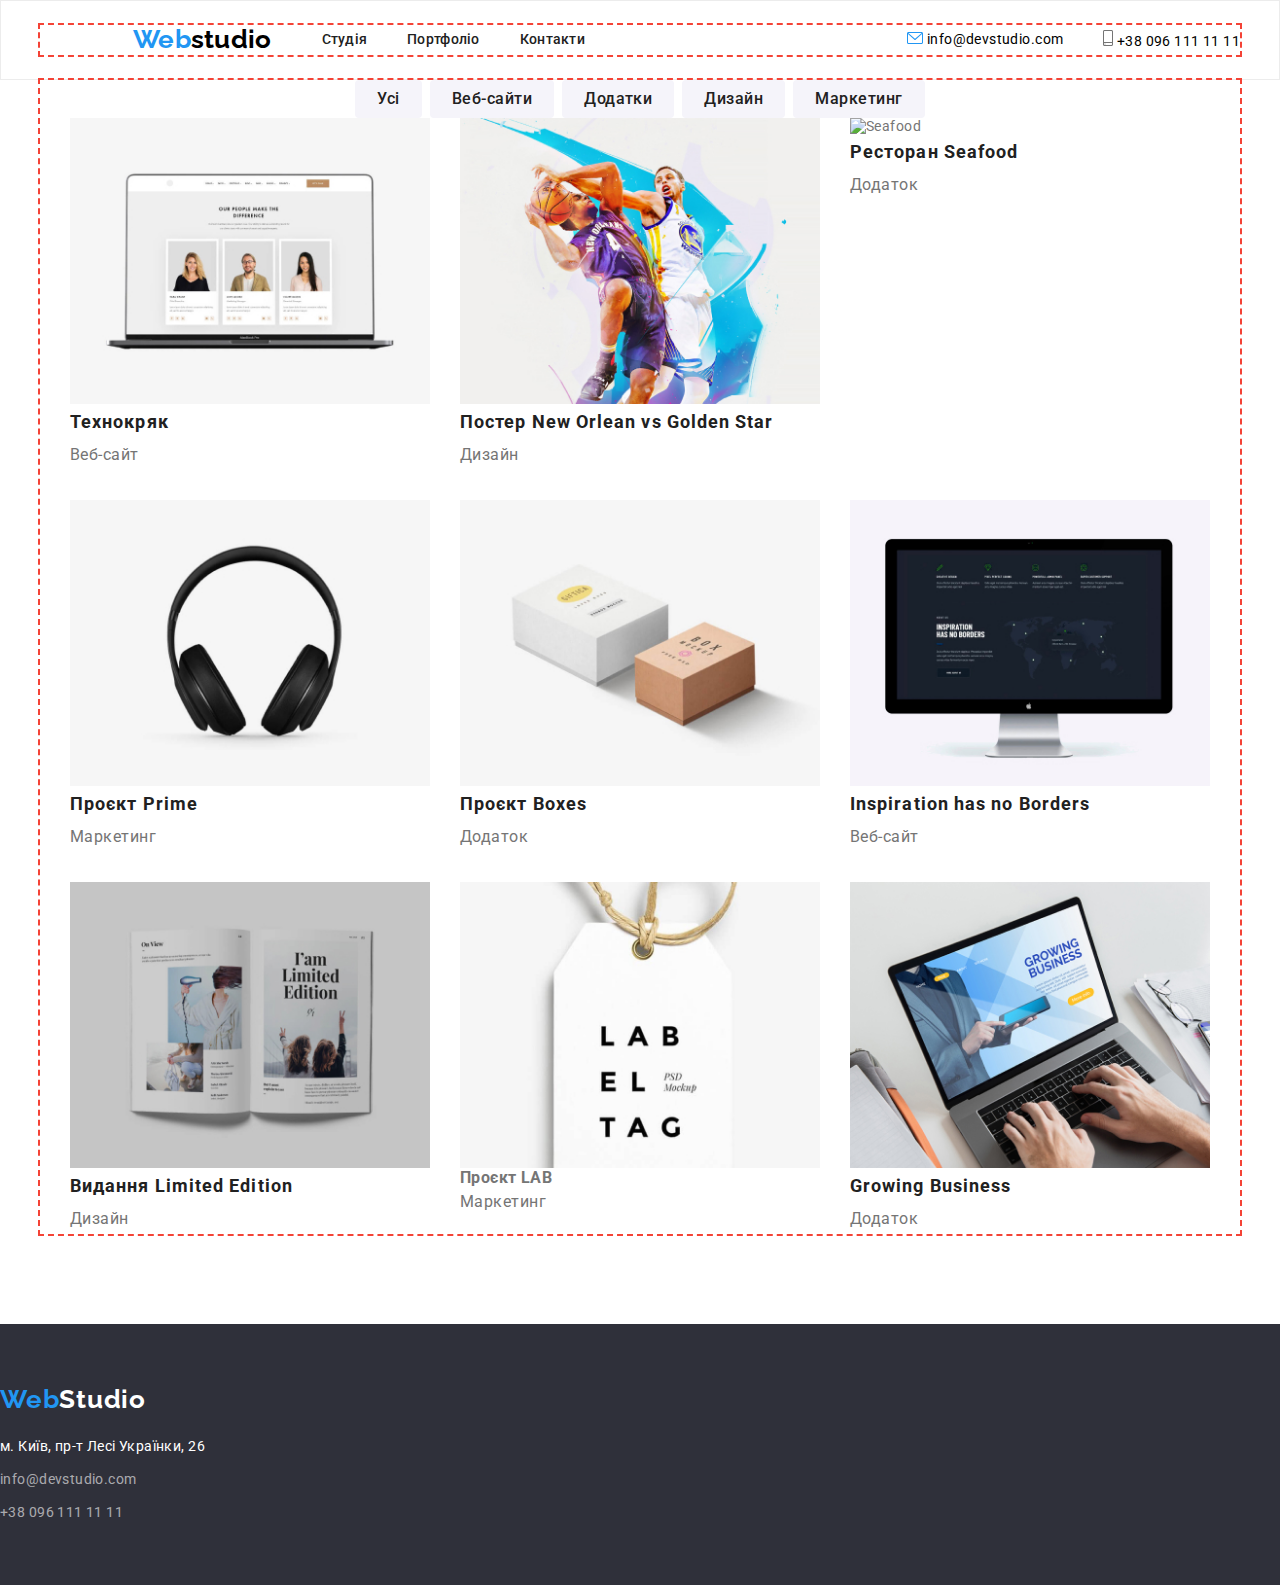
==== commit ef15fa68: "c" ====
--- a/portfolio.html
+++ b/portfolio.html
@@ -13,103 +13,109 @@
       rel="stylesheet"
       href="https://cdnjs.cloudflare.com/ajax/libs/modern-normalize/1.1.0/modern-normalize.min.css"
     />
+    <link rel="stylesheet" href="./css/reset.css">
     <link rel="stylesheet" href="./css/style.css" />
   </head>
-  <link rel="stylesheet" href="./css/style.css" />
+
   <body>
-    <header>
-      <nav>
-        <a href="./index.html" class="header-logo link">
-          <span class="logo-designe">Web</span>studio
-        </a>
-        <ul>
-          <li>
-            <a href="./index.html" class="link header-nav-link">Студія</a>
+    <header class="header">
+      <div class="container flex">
+      <nav class="header-nav">
+          <a href="./index.html" class="header-logo link">
+              <span class="logo-designe">Web</span>studio
+          </a>
+          <ul class="header-nav-link">
+              <li>
+                  <a href="./index.html" class="link header-nav-link">Студія</a>
+              </li>
+              <li>
+                  <a href="./portfolio.html" class="link header-nav-link">Портфоліо</a>
+              </li>
+              <li><a href="#" class="link header-nav-link">Контакти</a></li>
+          </ul>
+      </nav>
+      <ul class="header-contacts">
+          <li class="header-aldres">
+<svg width="16" height="12" viewBox="0 0 16 12" fill="none" xmlns="http://www.w3.org/2000/svg">
+<path d="M14.5 0H1.50001C0.672854 0 0 0.672853 0 1.50001V10.5C0 11.3271 0.672854 12 1.50001 12H14.5C15.3271 12 16 11.3271 16 10.5V1.50001C16 0.672853 15.3271 0 14.5 0ZM14.5 0.999994C14.5679 0.999994 14.6325 1.01409 14.6916 1.0387L8 6.83838L1.30833 1.0387C1.36742 1.01412 1.43204 0.999994 1.49998 0.999994H14.5ZM14.5 11H1.50001C1.22414 11 0.999996 10.7759 0.999996 10.5V2.09521L7.67236 7.87792C7.76661 7.95944 7.8833 7.99999 8 7.99999C8.1167 7.99999 8.23339 7.95948 8.32764 7.87792L15 2.09521V10.5C15 10.7759 14.7759 11 14.5 11Z" fill="#2196F3" />
+</svg>
+              <a href="mailto:info@devstudio.com" class="link header-contacts-link">info@devstudio.com</a>
           </li>
-          <li>
-            <a href="./portfolio.html" class="link header-nav-link"
-              >Портфоліо</a
-            >
+          <li class="header-nomer">
+<svg width="10" height="16" viewBox="0 0 10 16" fill="none" xmlns="http://www.w3.org/2000/svg">
+<path d="M8.5 0H1.5C0.672848 0 0 0.672848 0 1.5V14.5C0 15.3272 0.672848 16 1.5 16H8.5C9.32715 16 10 15.3272 10 14.5V1.5C10 0.672848 9.32715 0 8.5 0ZM1.5 1H8.5C8.77588 1 9 1.22412 9 1.5V12H1V1.5C1 1.22412 1.22412 1 1.5 1ZM8.5 15H1.5C1.22412 15 1 14.7759 1 14.5V13H9V14.5C9 14.7759 8.77588 15 8.5 15Z" fill="#757575" />
+<path d="M2.35355 13.7389C2.54882 13.9213 2.54882 14.2169 2.35355 14.3992C2.15828 14.5816 1.84172 14.5816 1.64645 14.3992C1.45118 14.2169 1.45118 13.9213 1.64645 13.7389C1.84172 13.5566 2.15828 13.5566 2.35355 13.7389Z" fill="#757575" />
+</svg>
+              <a href="tel:+380961111111" class="link header-contacts-link">+38 096 111 11 11</a>
           </li>
-          <li><a href="#" class="link header-nav-link">Контакти</a></li>
-        </ul>
-      </nav>
-      <ul>
-        <li>
-          <a href="mailto:info@devstudio.com" class="link header-contacts-link"
-            >info@devstudio.com</a
-          >
-        </li>
-        <li>
-          <a href="tel:+380961111111" class="link header-contacts-link"
-            >+38 096 111 11 11</a
-          >
-        </li>
-      </ul>
-    </header>
+      </ul></div>
+      </div>
+  </header>
     <main>
       <section>
-        <h2>portfolio</h2>
-        <ul>
+<div class="container">
+        <h2 class="visually-hidden">portfolio</h2>
+        <ul class=" button-list">
           <li><button class="portfolio-btn">Усі</button></li>
           <li><button class="portfolio-btn">Веб-сайти</button></li>
           <li><button class="portfolio-btn">Додатки</button></li>
           <li><button class="portfolio-btn">Дизайн</button></li>
           <li><button class="portfolio-btn">Маркетинг</button></li>
         </ul>
-        <ul>
-          <li>
-            <img src="./images/tehnokric.jpg" alt="tehnokric" />
+        <ul class="portfolio-list">
+          <li class="portfolio-item">
+            <img src="./images/tehno krzk.jpg" alt="tehnokric" />
             <h3 class="project-header">Технокряк</h3>
             <p class="portfolio-description">Веб-сайт</p>
           </li>
-          <li>
+          <li class="portfolio-item">
             <img
-              src="./images/poster_New_Orlean_vs_Golden_Star.jpg"
-              alt="/poster_New_Orlean_vs_Golden_Star"
+              src="./images/NewOrleanvsGoldenStar.jpg"
+              alt=" poster"
             />
             <h3 class="project-header">Постер New Orlean vs Golden Star</h3>
             <p class="portfolio-description">Дизайн</p>
           </li>
-          <li>
+          <li class="portfolio-item">
             <img src="./images/seafood.jpg" alt="Seafood" />
             <h3 class="project-header">Ресторан Seafood</h3>
             <p class="portfolio-description">Додаток</p>
           </li>
-          <li>
-            <img src="./images/project_prime.jpg" alt="project_prime" />
+          <li class="portfolio-item"> 
+            <img src="./images/Prime.jpg" alt="project_prime" />
             <h3 class="project-header">Проєкт Prime</h3>
             <p class="portfolio-description">Маркетинг</p>
           </li>
-          <li>
-            <img src="./images/project_Boxes.jpg" alt="project_Boxes" />
+          <li class="portfolio-item">
+            <img src="./images/Boxes.jpg" alt="project_Boxes" />
             <h3 class="project-header">Проєкт Boxes</h3>
             <p class="portfolio-description">Додаток</p>
           </li>
-          <li>
+          <li class="portfolio-item">
             <img
-              src="./images/Inspiration_has_no_Borders.jpg"
+              src="./images/InspirationhasnoBorders.jpg"
               alt="Inspiration_has_no_Borders"
             />
             <h3 class="project-header">Inspiration has no Borders</h3>
             <p class="portfolio-description">Веб-сайт</p>
           </li>
-          <li>
-            <img src="./images/limited_Edition.jpg" alt="limited_Edition" />
+          <li class="portfolio-item">
+            <img src="./images/LimitedEdition.jpg" alt="limited_Edition" />
             <h3 class="project-header">Видання Limited Edition</h3>
             <p class="portfolio-description">Дизайн</p>
           </li>
-          <li>
-            <img src="./images/project_LAB.jpg" alt="project_LAB" />
+          <li class="portfolio-item">
+            <img src="./images/LAB.jpg" alt="project_LAB" />
             <h3>Проєкт LAB</h3>
             <p class="portfolio-description">Маркетинг</p>
           </li>
-          <li>
-            <img src="./images/growing_business.jpg" alt="growing_business" />
+          <li class="portfolio-item">
+            <img src="./images/GrowingBusiness.jpg" alt="growing_business" />
             <h3 class="project-header">Growing Business</h3>
             <p class="portfolio-description">Додаток</p>
           </li>
         </ul>
+      </div>
       </section>
     </main>
 
--- a/css/style.css
+++ b/css/style.css
@@ -37,7 +37,6 @@
   margin: 0 auto;
   /* margin-left: auto;
     margin-right: auto; */
-  padding: 0 15px;
 
   outline: 2px dashed #f44336;
 }
@@ -99,13 +98,14 @@
 }
 
 .header-nav {
-  margin-left: auto;
   display: flex;
   align-items: center;
   gap: 50px;
 }
 .header-nav,
 .header-nav-link {
+  list-style-type: none;
+  text-decoration: none;
   font-weight: 500;
   letter-spacing: 0.02em;
   font-size: 14px;
@@ -116,17 +116,32 @@
 
 .header-nav-link {
   color: var(--main-heading-color);
+  fill: #757575;
+  display: flex;
+  gap: 40px;
+}
+
+.header-contacts {
+  list-style-type: none;
+  color: inherit;
+  display: flex;
+  justify-content: center;
+  align-items: center;
+  margin-left: auto;
+  gap: 40px;
+  text-decoration: none;
 }
 
 .header-contacts-link {
-  color: inherit;
+  color: black;
+  text-decoration: none;
 }
 
 .header-contacts-link:hover,
 .header-nav-link:hover,
 .header-contacts-link:focus,
 .header-nav-link:focus {
-  color: var(--hover-color);
+  color: #005eb0;
   opacity: 1;
 }
 
@@ -140,12 +155,32 @@
   margin-left: auto;
   margin-right: auto;
   text-align: center;
-  background-color: var(--main-background-color);
+  background-image: linear-gradient(
+      to right,
+      rgba(255, 0, 0, 0.2),
+      rgba(0, 255, 0, 0.2)
+    ),
+    url("../images/tim.jpg");
+  background-repeat: no-repeat;
+  background-position: center;
+  background-size: cover;
+}
+.team-list {
+
+  
+  list-style-type: none;
+  margin-top: 0;
+  margin-bottom: 0;
+  padding: 0;
+}
+
+.team-list-li {
+  box-shadow: 0 2px 1px 0 rgba(0, 0, 0, 0.2), 0 1px 1px 0 rgba(0, 0, 0, 0.14), 0 1px 3px 0 rgba(0, 0, 0, 0.12);
+  background-color: white;
 }
 
 .hero-title {
   margin-bottom: 30px;
-
   font-weight: 900;
   font-size: 44px;
   line-height: 1.36;
@@ -159,15 +194,16 @@
   gap: 30px;
   justify-content: center;
 }
-.header-item {
-  display: flex;
+.features-list {
+  display: flex;
+  gap: 30px;
+  list-style-type: none;
 }
 .hero-btn {
   min-width: 216px;
   padding: 10px;
   border: 0;
   border-radius: 4px;
-
   cursor: pointer;
   font-family: "Roboto", sans-serif;
   font-weight: 700;
@@ -187,7 +223,6 @@
 
 .features-header {
   margin-bottom: 10px;
-
   font-size: 14px;
   font-weight: 700;
   line-height: 1.14;
@@ -205,7 +240,6 @@
 .occupation-header,
 .team-header {
   margin-bottom: 50px;
-
   font-weight: 700;
   font-size: 36px;
   line-height: 1.17;
@@ -220,6 +254,15 @@
   background-color: var(--bg-btn-color);
 }
 
+.team-section {
+  background-color: #F5F4FA;
+  padding-bottom: 90px;
+}
+
+.team-header {
+  padding-top: 90px;
+}
+
 .team-item {
   background-color: var(--accent-color);
   border-radius: 0 0 4px 4px;
@@ -232,11 +275,11 @@
 
 .team-name {
   margin-bottom: 10px;
-
   font-size: 16px;
   font-weight: 500;
   text-align: center;
   color: var(--main-heading-color);
+  
 }
 
 .team-position {
@@ -250,6 +293,7 @@
 /* footer */
 
 .footer {
+  margin-top: 90px;
   padding-top: 60px;
   padding-bottom: 60px;
   background-color: var(--main-background-color);
@@ -258,7 +302,6 @@
 .footer-logo {
   display: inline-block;
   margin-bottom: 20px;
-
   text-decoration: none;
   font-family: "Raleway", sans-serif;
   font-weight: 700;
@@ -349,4 +392,198 @@
 .item-link {
   display: flex;
   justify-content: flex-end;
-}
+  gap: 45px;
+  list-style-type: none;
+  margin-top: 0;
+  margin-bottom: 0;
+  padding-left: 0;
+}
+.sponsar {
+  display: flex;
+  flex-direction: column;
+  justify-content: center;
+  align-items: center;
+  color: #000;
+  margin-top: 90px;
+}
+
+.always-h2 {
+  margin: 0px;
+}
+
+
+.companies {
+  margin-top: 50px;
+  display: flex;
+  list-style-type: none;
+  justify-content: center;
+  align-items: center;
+  gap: 30px;
+  text-decoration: none;
+  margin-bottom: 0;
+  padding-left: 0;
+ color: blue ;
+ filter: hue-rotate(0deg);
+}
+
+.companies-svg-3 {
+  border: 2px solid #AFB1B8;
+  border-radius: 2.5%;
+  fill: #AFB1B8;
+}
+
+.companies-svg-3:hover {
+  border-color: #2196f3;
+  fill: #2196f3;
+  color: #2196f3;
+}
+.companies-svg-1 {
+  border: 2px solid #AFB1B8;
+  border-radius: 2.5%;
+  fill: #AFB1B8;
+}
+
+.companies-svg-1:hover {
+  border-color: #2196f3;
+  fill: #2196f3;
+  color: #2196f3;
+}
+.companies-svg-2 {
+  border: 2px solid #AFB1B8;
+  border-radius: 2.5%;
+  fill: #AFB1B8;
+}
+
+.companies-svg-2:hover {
+  border-color: #2196f3;
+  fill: #2196f3;
+  color: #2196f3;
+}
+.companies-svg-4 {
+  border: 2px solid #AFB1B8;
+  border-radius: 2.5%;
+  fill: #AFB1B8;
+}
+
+.companies-svg-4:hover {
+  border-color: #2196f3;
+  fill: #2196f3;
+  color: #2196f3;
+}
+.companies-svg-5 {
+  border: 2px solid #AFB1B8;
+  border-radius: 2.5%;
+  fill: #AFB1B8;
+}
+
+.companies-svg-5:hover {
+  border-color: #2196f3;
+  fill: #2196f3;
+  color: #2196f3;
+}
+.companies-svg-6 {
+  border: 2px solid #AFB1B8;
+  border-radius: 2.5%;
+  fill: #AFB1B8;
+}
+
+.companies-svg-6:hover {
+  border-color: #2196f3;
+  fill: #2196f3;
+  color: #2196f3;
+}
+
+.footer-h2 {
+  font-family: "Roboto", sans-serif;
+  font-style: bold;
+  font-size: 14px;
+  color: white;
+
+  position: absolute;
+  margin-right: auto;
+  left: 370px;
+  top: 2125px;
+}
+
+.footer-logos {
+  position: absolute;
+  left: 370px;
+  display: flex;
+  list-style-type: none;
+  align-items: center;
+  gap: 10px;
+}
+
+.svg {
+  fill: white;
+  background-color: #444449;
+  clip-path: circle(50%);
+  padding: 10px;
+  transition: all 0.2s;
+}
+
+.svg:hover {
+  background-color: #2196f3;
+}
+.main-svg {
+  display: flex;
+  gap: 10px;
+  fill:#AFB1B8;
+  background-color: white;
+  clip-path: circle(50%);
+  padding: 10px;
+  transition: all 0.2s;
+}
+
+.main-svg:hover {
+  background-color: #2196f3;
+  fill: white;
+}
+
+.socials {
+  display: flex;
+  flex-direction: row;
+  justify-content: center;
+  margin-bottom: 30px;
+}
+.image-container{
+  position: relative;
+}
+
+.li-text{
+  position: absolute;
+  width: 370px;
+  display: flex;
+  justify-content: center;
+  color: white;
+  bottom: 0;
+  left: 0;
+  margin: 0px;
+  padding-top: 30px;
+  padding-bottom: 30px;
+  background-color: #0000007b;
+}
+
+
+.button-list{
+  display: flex;
+  justify-content: center;
+  gap: 8px;
+  list-style-type: none;
+}
+.portfolio-list{
+  display: flex;
+  justify-content: center;
+  gap: 30px;
+  flex-wrap: wrap;
+  list-style-type: none;
+  margin-bottom: 50px;
+}
+.portfolio-item{
+width: 360px;
+list-style-type: none;
+}
+.portfolio-item:hover{
+  box-shadow: 1px 4px 6px 0 rgba(0, 0, 0, 0.16), 0 4px 4px 0 rgba(0, 0, 0, 0.06), 0 1px 1px 0 rgba(0, 0, 0, 0.12);
+background: #fff;
+}
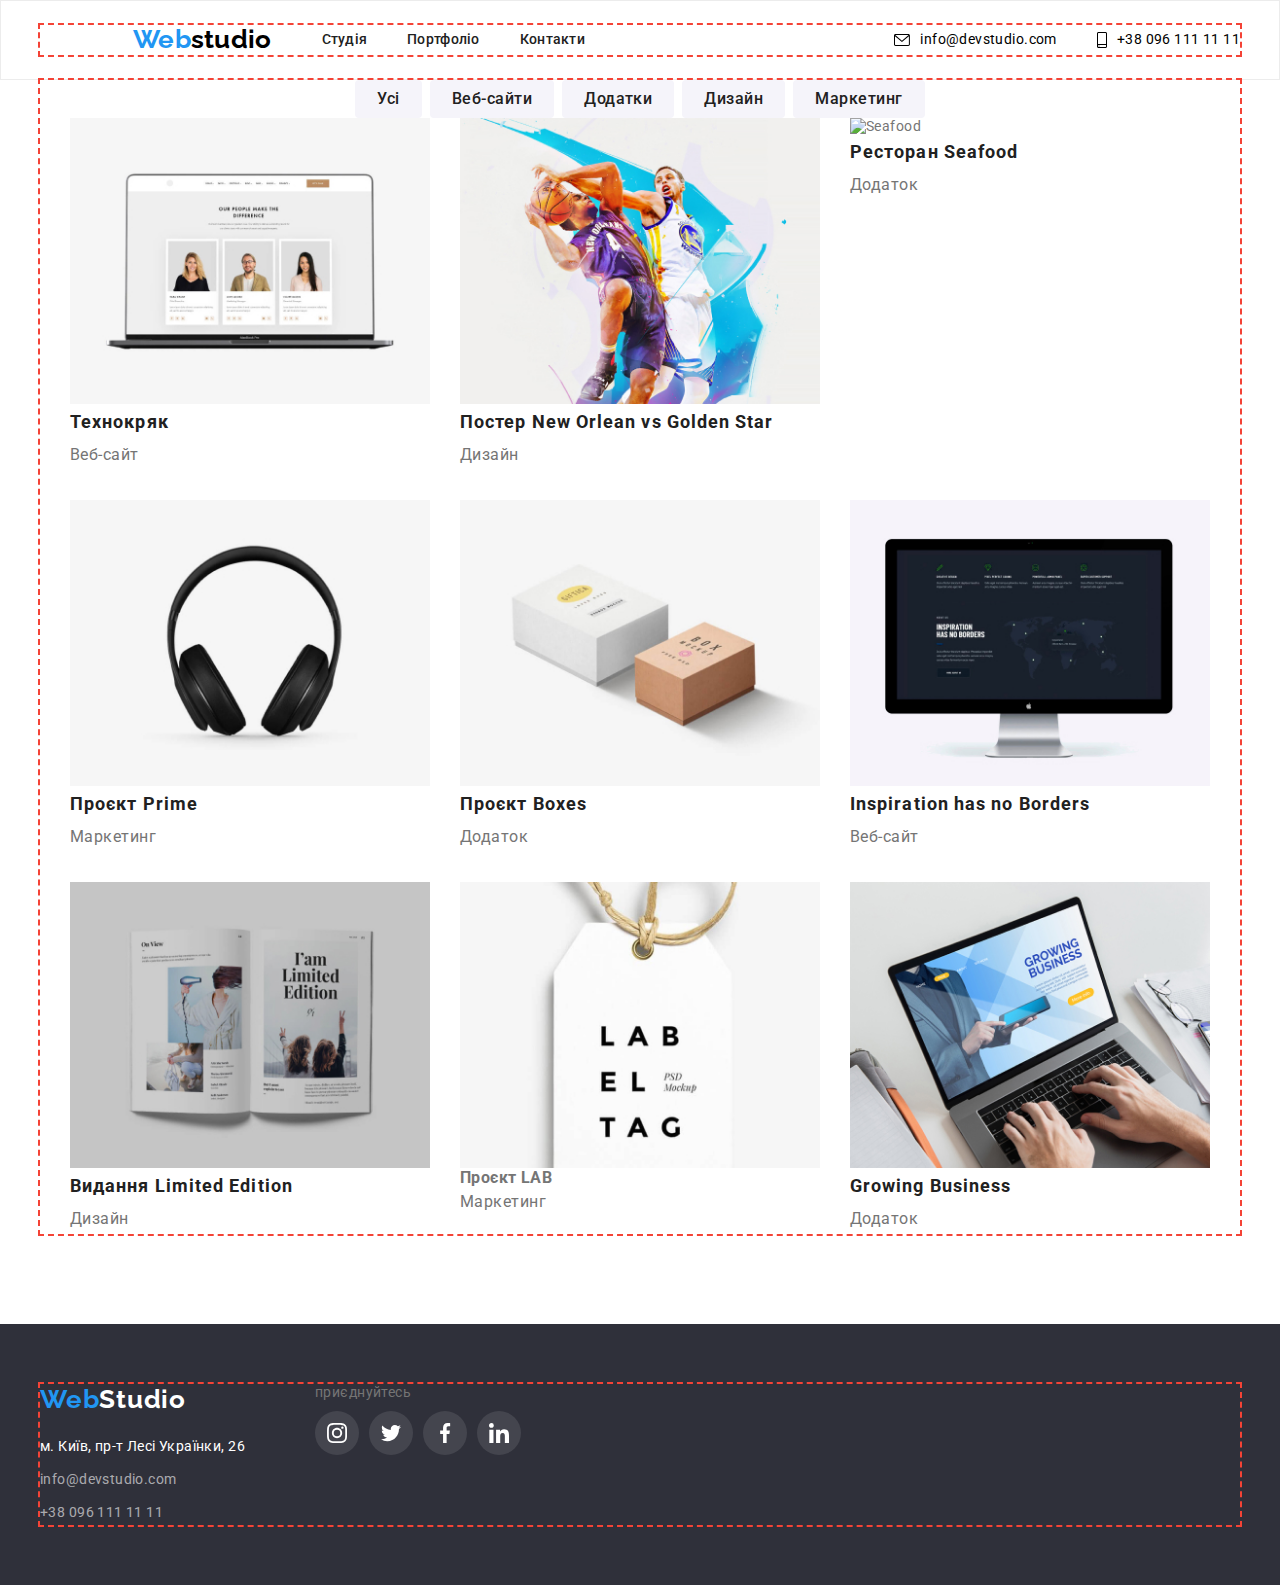
==== commit 29c26527: "bf" ====
--- a/portfolio.html
+++ b/portfolio.html
@@ -35,20 +35,19 @@
           </ul>
       </nav>
       <ul class="header-contacts">
-          <li class="header-aldres">
-<svg width="16" height="12" viewBox="0 0 16 12" fill="none" xmlns="http://www.w3.org/2000/svg">
-<path d="M14.5 0H1.50001C0.672854 0 0 0.672853 0 1.50001V10.5C0 11.3271 0.672854 12 1.50001 12H14.5C15.3271 12 16 11.3271 16 10.5V1.50001C16 0.672853 15.3271 0 14.5 0ZM14.5 0.999994C14.5679 0.999994 14.6325 1.01409 14.6916 1.0387L8 6.83838L1.30833 1.0387C1.36742 1.01412 1.43204 0.999994 1.49998 0.999994H14.5ZM14.5 11H1.50001C1.22414 11 0.999996 10.7759 0.999996 10.5V2.09521L7.67236 7.87792C7.76661 7.95944 7.8833 7.99999 8 7.99999C8.1167 7.99999 8.23339 7.95948 8.32764 7.87792L15 2.09521V10.5C15 10.7759 14.7759 11 14.5 11Z" fill="#2196F3" />
-</svg>
-              <a href="mailto:info@devstudio.com" class="link header-contacts-link">info@devstudio.com</a>
-          </li>
-          <li class="header-nomer">
-<svg width="10" height="16" viewBox="0 0 10 16" fill="none" xmlns="http://www.w3.org/2000/svg">
-<path d="M8.5 0H1.5C0.672848 0 0 0.672848 0 1.5V14.5C0 15.3272 0.672848 16 1.5 16H8.5C9.32715 16 10 15.3272 10 14.5V1.5C10 0.672848 9.32715 0 8.5 0ZM1.5 1H8.5C8.77588 1 9 1.22412 9 1.5V12H1V1.5C1 1.22412 1.22412 1 1.5 1ZM8.5 15H1.5C1.22412 15 1 14.7759 1 14.5V13H9V14.5C9 14.7759 8.77588 15 8.5 15Z" fill="#757575" />
-<path d="M2.35355 13.7389C2.54882 13.9213 2.54882 14.2169 2.35355 14.3992C2.15828 14.5816 1.84172 14.5816 1.64645 14.3992C1.45118 14.2169 1.45118 13.9213 1.64645 13.7389C1.84172 13.5566 2.15828 13.5566 2.35355 13.7389Z" fill="#757575" />
-</svg>
-              <a href="tel:+380961111111" class="link header-contacts-link">+38 096 111 11 11</a>
-          </li>
-      </ul></div>
+        <li class="header-aldres">
+            <a href="mailto:info@devstudio.com" class="link header-contacts-link">
+             <svg width="16" height="12" class="contas-icon">
+                <use href="./images/icons.svg#icon-envelope">
+
+                </use>
+             </svg>   info@devstudio.com</a>
+        </li>
+        <li class="header-nomer">
+            <a href="tel:+380961111111" class="link header-contacts-link">
+                <svg class="contas-icon" width="10" height="16"><use href="./images/icons.svg#icon-smartphone"></use> </svg>+38 096 111 11 11</a>
+        </li>
+    </ul>
       </div>
   </header>
     <main>
@@ -119,19 +118,59 @@
       </section>
     </main>
 
-    <footer class="footer">
-      <a href="./index.html" lang="en" class="link footer-logo">
-        <span class="logo-designe">Web</span>Studio
-      </a>
-      <address>
-        <p class="footer-adress">м. Київ, пр-т Лесі Українки, 26</p>
-        <a href="mailto:info@devstudio.com" class="link footer-contacts"
-          >info@devstudio.com</a
-        >
-        <a href="tel:+380961111111" class="link footer-contacts"
-          >+38 096 111 11 11</a
-        >
-      </address>
+<footer class="footer"> 
+      <div class="footerflex container">
+        <div class="footer-adress-box">
+            <a href="./index.html" lang="en" class="link footer-logo">
+          <span class="logo-designe">Web</span>Studio
+        </a>
+        <address>
+          <p class="footer-adress">м. Київ, пр-т Лесі Українки, 26</p>
+          <a href="mailto:info@devstudio.com" class="link footer-contacts"
+            >info@devstudio.com</a
+          >
+          <a href="tel:+380961111111" class="link footer-contacts"
+            >+38 096 111 11 11</a
+          >
+        </address></div>
+        <div class="footer-socials-box">
+          <p>приєднуйтесь</p>
+          <ul class="footer-socials">
+            <li class="footer-socioal-item">
+             <svg width="20" height="20" class="footer-social-icon">
+                 <use href="./images/icons.svg#icon-instagram-1">
+
+                 </use>
+             </svg>
+            </li>
+            <li class="footer-socioal-item">
+             <svg width="20" height="20" class="footer-social-icon">
+                 <use href="./images/icons.svg#icon-twitter-1">
+
+                 </use>
+             </svg>
+            </li>
+            <li class="footer-socioal-item">
+             <svg width="20" height="20" class="footer-social-icon">
+                 <use href="./images/icons.svg#icon-facebook-1">
+
+                 </use>
+             </svg>
+            </li>
+            <li class="footer-socioal-item">
+             <svg width="20" height="20" class="footer-social-icon">
+                 <use href="./images/icons.svg#icon-linkedin-1">
+
+                 </use>
+             </svg>
+            </li>
+         </ul>
+        
+        </div>
+        <div class="footer-form-box"> 
+  
+        </div>
+    </div>
     </footer>
   </body>
 </html>
--- a/css/style.css
+++ b/css/style.css
@@ -120,6 +120,9 @@
   display: flex;
   gap: 40px;
 }
+.contas-icon {
+  fill: currentColor;
+}
 
 .header-contacts {
   list-style-type: none;
@@ -135,6 +138,9 @@
 .header-contacts-link {
   color: black;
   text-decoration: none;
+  display: flex;
+  align-items: center;
+  gap: 10px;
 }
 
 .header-contacts-link:hover,
@@ -144,7 +150,9 @@
   color: #005eb0;
   opacity: 1;
 }
-
+.contas-icon {
+  color: currentColor;
+}
 /* hero */
 
 .hero {
@@ -298,7 +306,14 @@
   padding-bottom: 60px;
   background-color: var(--main-background-color);
 }
-
+.footerflex{
+  display: flex;
+
+}
+.footer-socials-box{
+  margin-left: 70px;
+  margin-right: 93px;
+}
 .footer-logo {
   display: inline-block;
   margin-bottom: 20px;
@@ -338,6 +353,34 @@
 .footer-adress + .footer-contacts {
   margin-bottom: 9px;
 }
+.footer-socials {
+  display: flex;
+  flex-direction: row;
+  justify-content: center;
+  margin-bottom: 30px;
+  gap: 10px;
+  margin-top: 10px;
+}
+.footer-socioal-item{
+  display: flex;
+  justify-content: center;
+  align-items: center;
+  fill: currentColor;
+  color: white;
+  border-radius: 50%;
+  width: 44px;
+  height: 44px;
+  background-color: rgb(255, 255, 255, 0.1);
+ }
+ .footer-socioal-item:hover{
+  background-color: #2196f3;
+  color: white;
+ }
+.footer-social-icon {
+ fill: currentColor;
+
+}
+
 
 /* portfolio */
 
@@ -399,12 +442,8 @@
   padding-left: 0;
 }
 .sponsar {
-  display: flex;
-  flex-direction: column;
-  justify-content: center;
-  align-items: center;
-  color: #000;
-  margin-top: 90px;
+ padding: 94px 0px ;
+  color:#AFB1B8 ;
 }
 
 .always-h2 {
@@ -420,77 +459,21 @@
   align-items: center;
   gap: 30px;
   text-decoration: none;
-  margin-bottom: 0;
-  padding-left: 0;
- color: blue ;
- filter: hue-rotate(0deg);
-}
-
-.companies-svg-3 {
+}
+
+.companies-item {
   border: 2px solid #AFB1B8;
   border-radius: 2.5%;
-  fill: #AFB1B8;
-}
-
-.companies-svg-3:hover {
+  color:#AFB1B8 ;
+  padding: 16px 32px;
+}
+
+.companies-item:hover {
   border-color: #2196f3;
-  fill: #2196f3;
   color: #2196f3;
 }
-.companies-svg-1 {
-  border: 2px solid #AFB1B8;
-  border-radius: 2.5%;
-  fill: #AFB1B8;
-}
-
-.companies-svg-1:hover {
-  border-color: #2196f3;
-  fill: #2196f3;
-  color: #2196f3;
-}
-.companies-svg-2 {
-  border: 2px solid #AFB1B8;
-  border-radius: 2.5%;
-  fill: #AFB1B8;
-}
-
-.companies-svg-2:hover {
-  border-color: #2196f3;
-  fill: #2196f3;
-  color: #2196f3;
-}
-.companies-svg-4 {
-  border: 2px solid #AFB1B8;
-  border-radius: 2.5%;
-  fill: #AFB1B8;
-}
-
-.companies-svg-4:hover {
-  border-color: #2196f3;
-  fill: #2196f3;
-  color: #2196f3;
-}
-.companies-svg-5 {
-  border: 2px solid #AFB1B8;
-  border-radius: 2.5%;
-  fill: #AFB1B8;
-}
-
-.companies-svg-5:hover {
-  border-color: #2196f3;
-  fill: #2196f3;
-  color: #2196f3;
-}
-.companies-svg-6 {
-  border: 2px solid #AFB1B8;
-  border-radius: 2.5%;
-  fill: #AFB1B8;
-}
-
-.companies-svg-6:hover {
-  border-color: #2196f3;
-  fill: #2196f3;
-  color: #2196f3;
+.companies-icon{
+  fill: currentColor;
 }
 
 .footer-h2 {
@@ -545,7 +528,27 @@
   flex-direction: row;
   justify-content: center;
   margin-bottom: 30px;
-}
+  gap: 10px;
+  margin-top: 10px;
+}
+.socioal-item{
+  display: flex;
+  justify-content: center;
+  align-items: center;
+  fill: currentColor;
+  color: #AFB1B8;
+  border-radius: 50%;
+  width: 44px;
+  height: 44px;
+ }
+ .socioal-item:hover{
+  background-color: #2196f3;
+  color: white;
+ }
+.social-icon {
+ fill: currentColor;
+}
+
 .image-container{
   position: relative;
 }
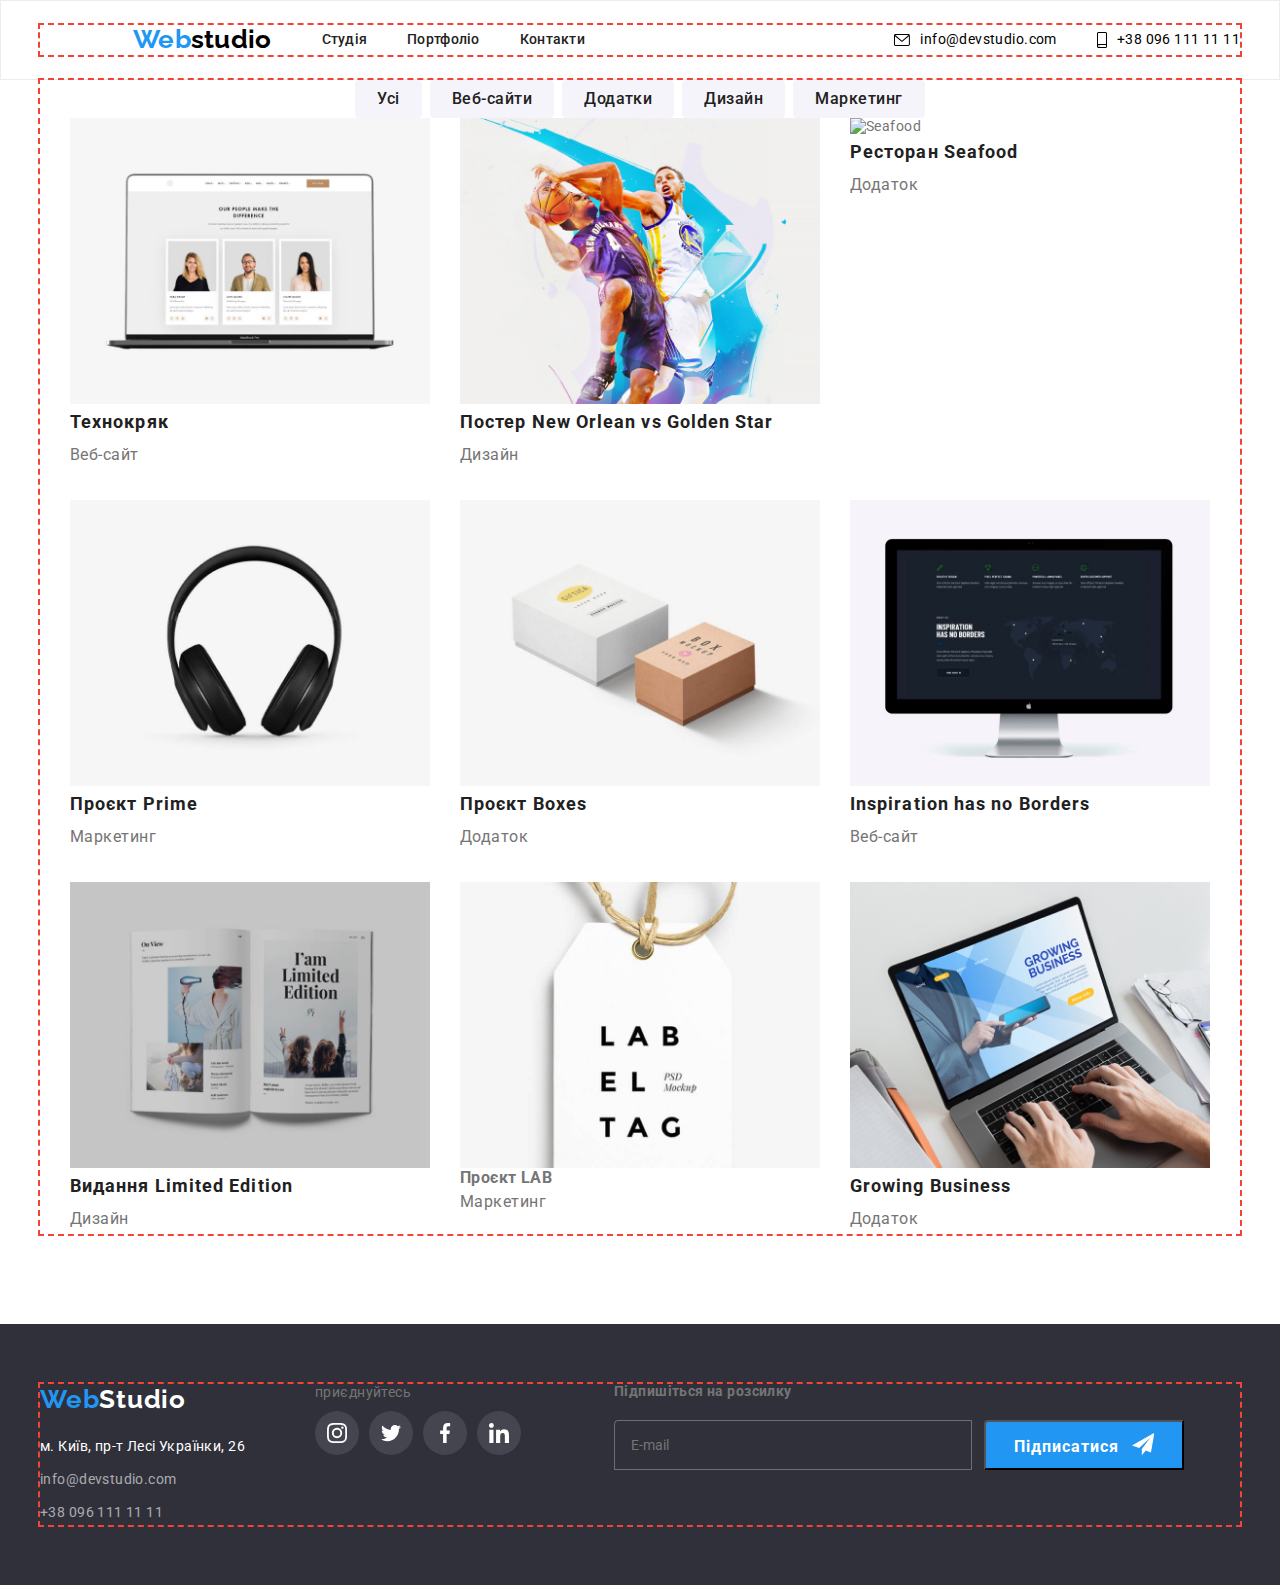
==== commit c0e8dac9: "vdssvsvsvsv" ====
--- a/portfolio.html
+++ b/portfolio.html
@@ -168,9 +168,19 @@
         
         </div>
         <div class="footer-form-box"> 
-  
+  <p class="footer-form-text"> Підпишіться на розсилку</p>
+  <form class="footer-form">
+    <input type="email" class="footer-form-imput" placeholder="E-mail">
+    <button type="submit" class="footer-form-btn">
+    Підписатися
+    <svg width="24px" height="24px" class="footer-send-icon">
+      <use href="./images/icons.svg#icon-footer-send"></use>
+    </svg>
+    </button>
+  </form>
         </div>
     </div>
+  
     </footer>
   </body>
 </html>
--- a/css/style.css
+++ b/css/style.css
@@ -380,7 +380,86 @@
  fill: currentColor;
 
 }
-
+.footer-form-text{
+  font-size: 14px;
+  font-weight: 700;
+  line-height: 1.14;
+  letter-spacing: 0.03em;
+  margin-bottom: 20px;
+ }
+
+.footer-form-imput{
+ background-color: transparent;
+ width: 358px;
+border-radius: 4px 0px 0px 0px;
+border: 1px solid rgba(255, 255, 255, 0.3);
+padding: 15px 16px;
+color: white;
+ }
+.footer-form{ 
+  display: flex;
+  gap: 12px;
+}
+.footer-form-btn{
+  display: flex;
+  width: 200px;
+  height: 50px;
+  border-radius: 4px 0px 0px 0px;
+font-size: 16px;
+font-weight: 700;
+line-height: 30px;
+letter-spacing: 0.06em;
+text-align: center;
+padding: 10px 28px;
+background-color: #2196f3;
+color: white;
+ }
+ .footer-send-icon {
+  fill: currentColor;
+  margin-left: 13px;
+}
+.backdrop {
+  z-index: 2;
+  position: fixed;
+  top: 0;
+  left: 0;
+  width: 100%;
+  height: 100%;
+  padding: 94px 15px 0;
+  opacity: 1;
+  overflow-y: auto;
+  background-color: rgba(0, 0, 0, 0.2);
+}
+
+.is-hidden {
+  opacity: 0;
+  pointer-events: none;
+  visibility: hidden;
+}
+
+.modal {
+  position: relative;
+  top: 50%;
+  left: 50%;
+  max-width: 528px;
+  padding: 40px;
+  border-radius: 4px;
+  background-color: var(--main-text-color);
+  transform: translate(-50%, -50%);
+  transition-property: transform, opacity;
+  transition-duration: 250ms;
+  transition-timing-function: cubic-bezier(0.4, 0, 0.2, 1);
+  transition-delay: 0ms;
+}
+
+.no-scroll {
+  overflow: hidden;
+}
+
+.backdrop.is-hidden .modal {
+  opacity: 0;
+  transform: translate(-50%, 50%) scale(0.5);
+}
 
 /* portfolio */
 
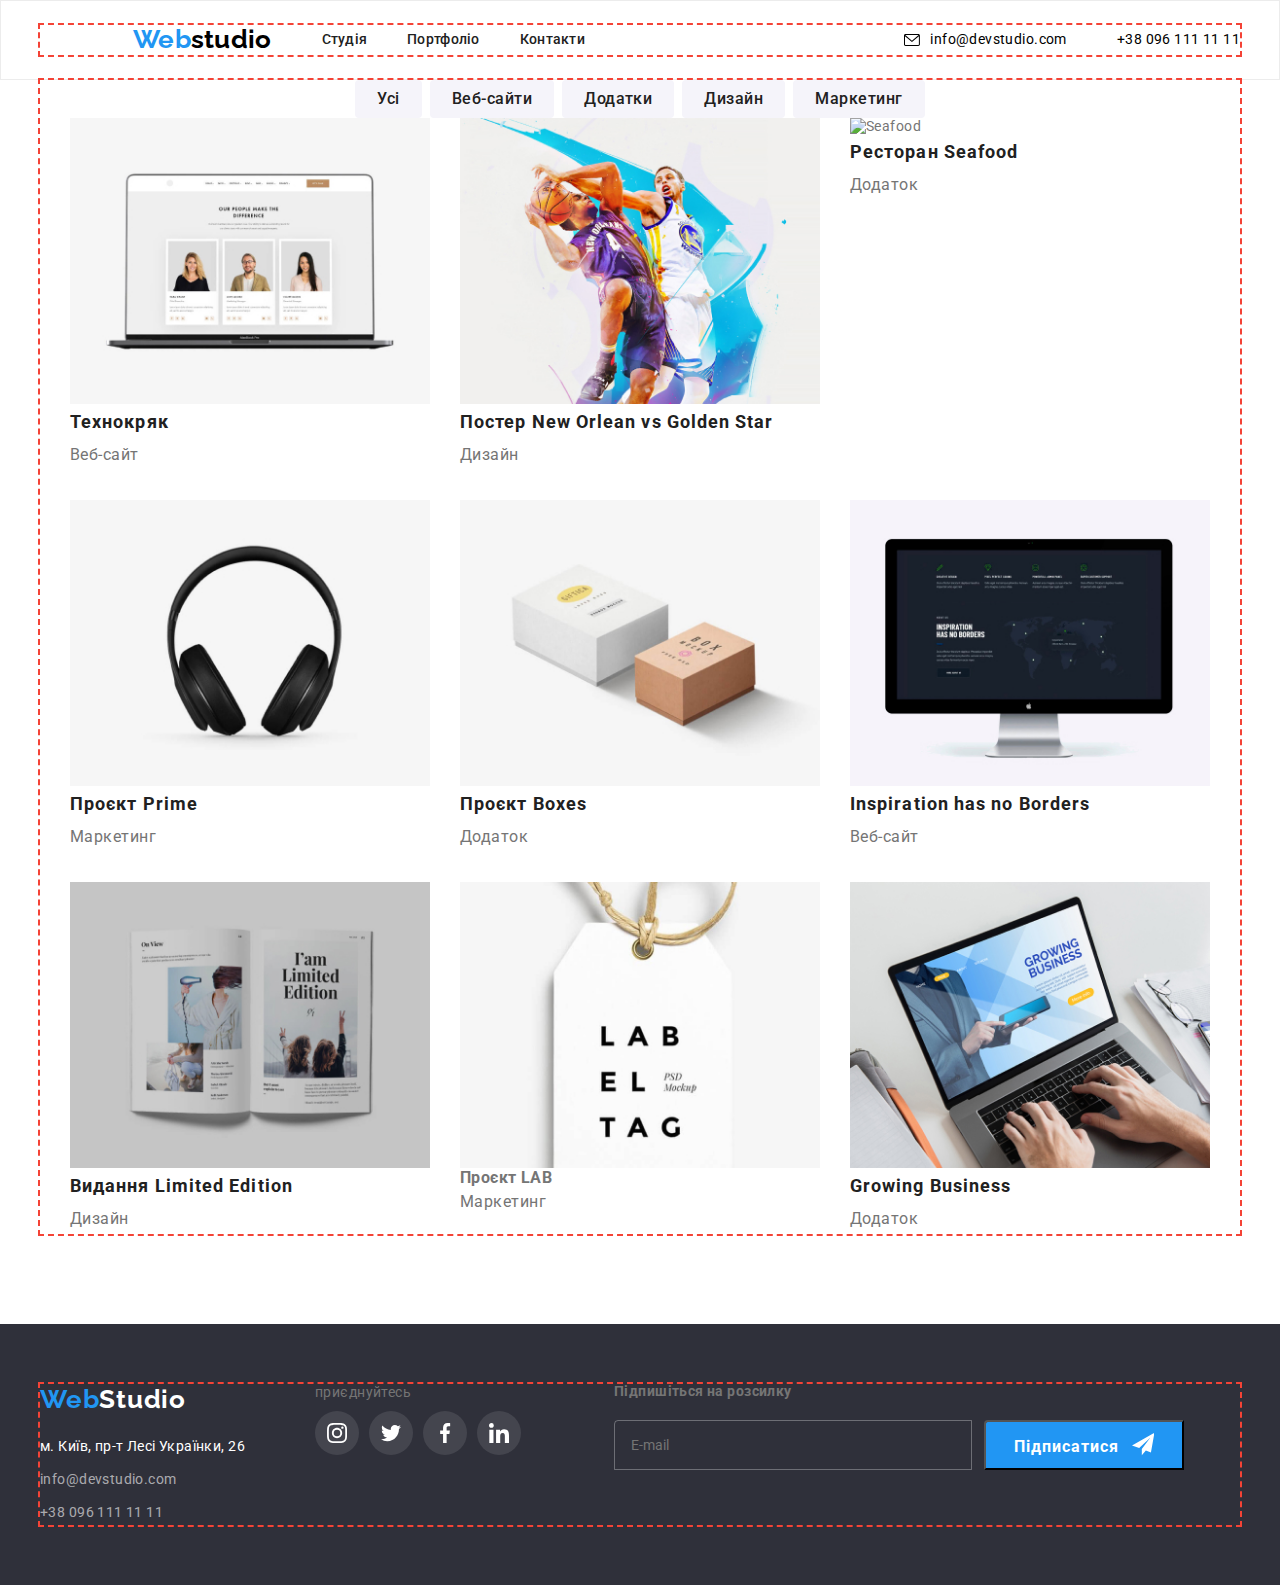
==== commit 0e39020b: "scsc" ====
--- a/portfolio.html
+++ b/portfolio.html
@@ -45,7 +45,7 @@
         </li>
         <li class="header-nomer">
             <a href="tel:+380961111111" class="link header-contacts-link">
-                <svg class="contas-icon" width="10" height="16"><use href="./images/icons.svg#icon-smartphone"></use> </svg>+38 096 111 11 11</a>
+            <use href="./images/icons.svg#icon-smartphone"></use> </svg>+38 096 111 11 11</a>
         </li>
     </ul>
       </div>
@@ -66,11 +66,12 @@
             <img src="./images/tehno krzk.jpg" alt="tehnokric" />
             <h3 class="project-header">Технокряк</h3>
             <p class="portfolio-description">Веб-сайт</p>
+          
           </li>
           <li class="portfolio-item">
             <img
               src="./images/NewOrleanvsGoldenStar.jpg"
-              alt=" poster"
+              alt=" poster"     
             />
             <h3 class="project-header">Постер New Orlean vs Golden Star</h3>
             <p class="portfolio-description">Дизайн</p>
@@ -165,7 +166,6 @@
              </svg>
             </li>
          </ul>
-        
         </div>
         <div class="footer-form-box"> 
   <p class="footer-form-text"> Підпишіться на розсилку</p>
@@ -180,7 +180,7 @@
   </form>
         </div>
     </div>
-  
+    
     </footer>
   </body>
 </html>
--- a/css/style.css
+++ b/css/style.css
@@ -255,7 +255,17 @@
   letter-spacing: 0.03em;
   color: var(--main-heading-color);
 }
-
+.input-emeil {
+  display: inline;
+  justify-items: center;
+  color: #757575;
+  padding: 10px 24px;
+  width: 100%;
+}
+.input-emeil:hover{
+fill: #2196f3;
+}
+  
 /* team */
 
 .team {
@@ -298,6 +308,18 @@
   letter-spacing: 0.03em;
 }
 
+.modal-field-form{
+  position: relative;
+  display: flex;
+  color: #2196f3;
+  width: 18px;
+  height: 18px;
+  top: 30px;
+  left:8px;
+}
+.modal-field-form:hover{
+  fill: #2196f3;
+}
 /* footer */
 
 .footer {
@@ -308,7 +330,6 @@
 }
 .footerflex{
   display: flex;
-
 }
 .footer-socials-box{
   margin-left: 70px;
@@ -444,7 +465,7 @@
   max-width: 528px;
   padding: 40px;
   border-radius: 4px;
-  background-color: var(--main-text-color);
+  background-color: white;
   transform: translate(-50%, -50%);
   transition-property: transform, opacity;
   transition-duration: 250ms;
@@ -460,7 +481,29 @@
   opacity: 0;
   transform: translate(-50%, 50%) scale(0.5);
 }
-
+.modal-field {
+  display: flex;
+   flex-direction: column;
+   gap: 4px;
+   margin-bottom: 10px;
+}
+.modal-close-btn{
+  display: flex;
+
+}
+.submit{
+  display: flex;
+align-items: center;
+justify-content: center;
+color: white;
+margin-top: 30px;
+margin-left: 125px;
+background-color: #2196f3;
+width: 180px;
+height: 40px;
+border: 0;
+
+}
 /* portfolio */
 
 .btns-list {
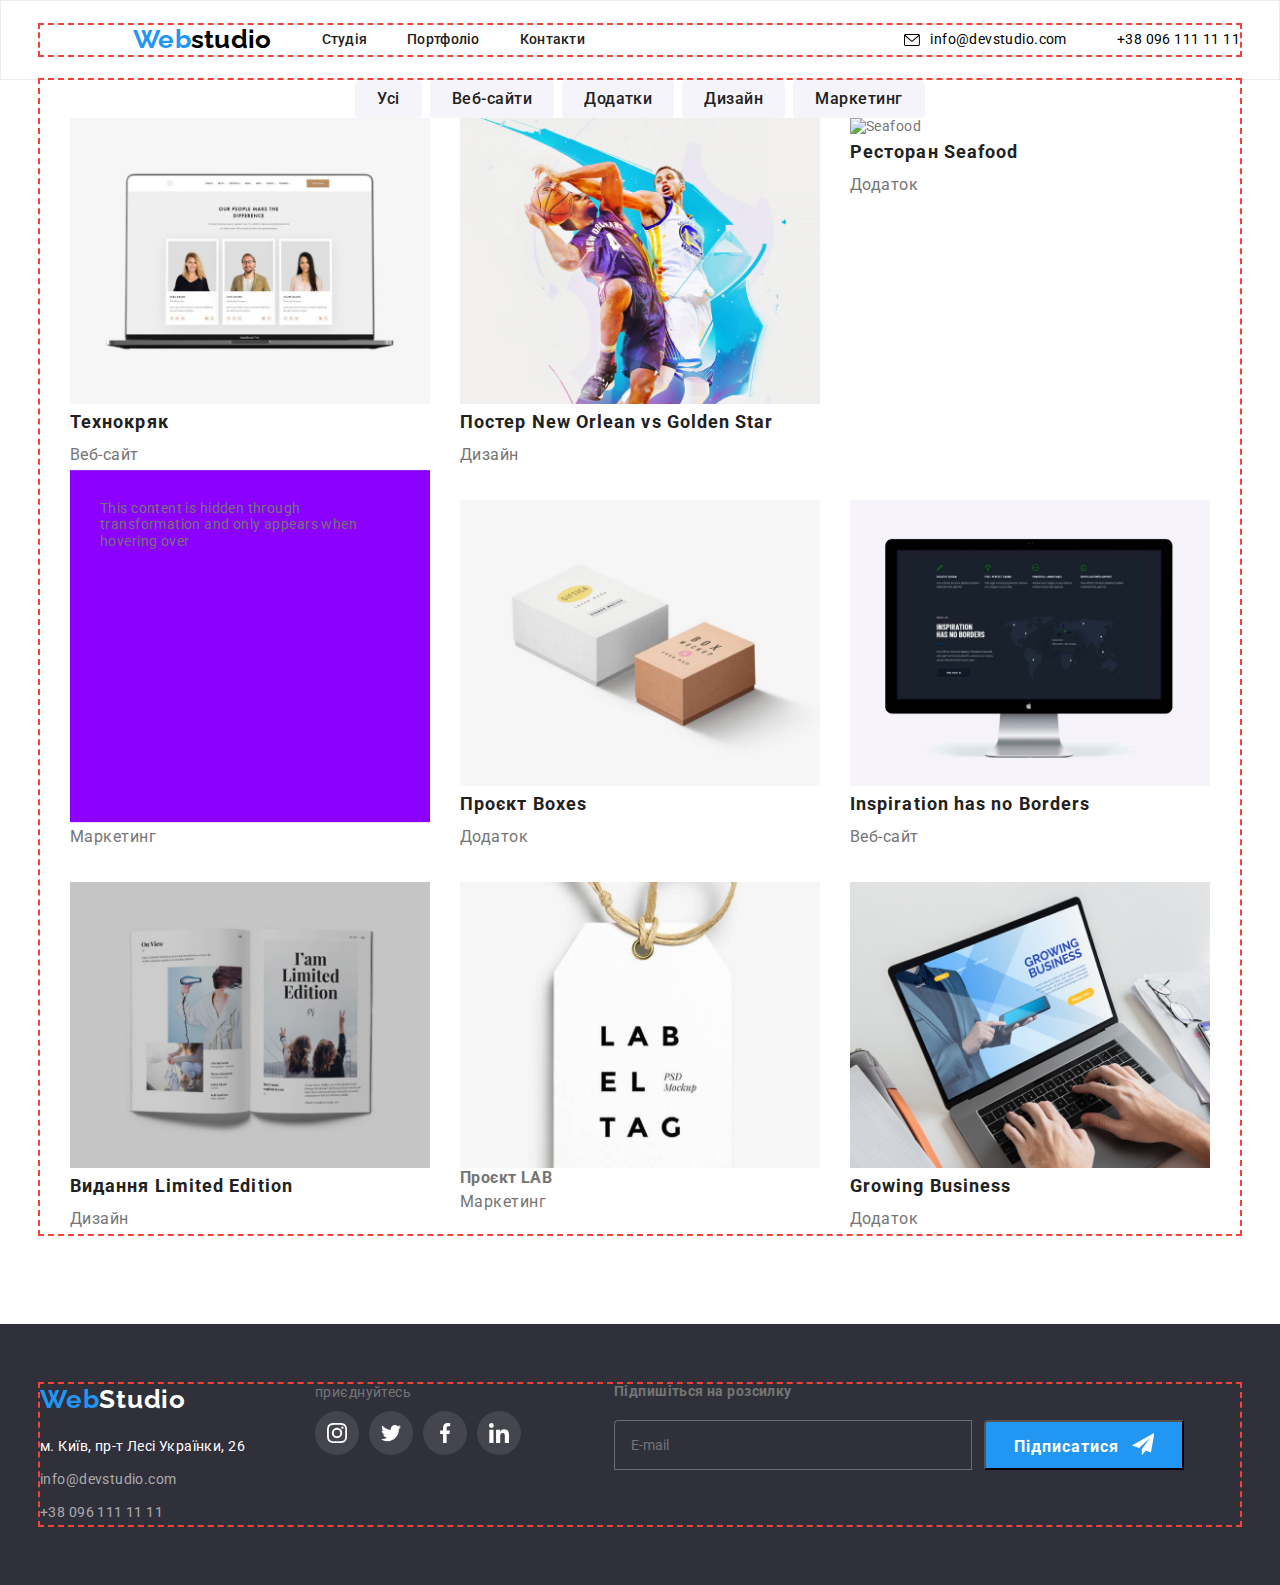
==== commit be74d86b: "xvvxvx" ====
--- a/portfolio.html
+++ b/portfolio.html
@@ -63,10 +63,17 @@
         </ul>
         <ul class="portfolio-list">
           <li class="portfolio-item">
+            <div  class="thumb">
+              <div class="overlay">
+                <p>
+                  This content is hidden through transformation and only appears when
+                  hovering over
+                </p>
+              </div>
             <img src="./images/tehno krzk.jpg" alt="tehnokric" />
             <h3 class="project-header">Технокряк</h3>
             <p class="portfolio-description">Веб-сайт</p>
-          
+          </div>
           </li>
           <li class="portfolio-item">
             <img
@@ -180,7 +187,6 @@
   </form>
         </div>
     </div>
-    
     </footer>
   </body>
 </html>
--- a/css/style.css
+++ b/css/style.css
@@ -603,7 +603,6 @@
   font-style: bold;
   font-size: 14px;
   color: white;
-
   position: absolute;
   margin-right: auto;
   left: 370px;
@@ -638,6 +637,25 @@
   clip-path: circle(50%);
   padding: 10px;
   transition: all 0.2s;
+}
+.box {
+  height: 370px;
+  width: 294px;
+  background-color: rgb(0, 110, 255);
+  border: 2px dashed red;
+  position: relative;
+  overflow: hidden;
+}
+.overlay {
+  width: 100%;
+  height: 100%;
+  background-color: rgb(140, 0, 255);
+  padding: 30px;
+  position: absolute;
+  top: 0;
+  left: 0;
+  transform: translateY(100%);
+  transition: transform 1000ms ease;
 }
 
 .main-svg:hover {
@@ -708,7 +726,21 @@
 width: 360px;
 list-style-type: none;
 }
+.overlay {
+  width: 100%;
+  height: 100%;
+  background-color: rgb(140, 0, 255);
+  padding: 30px;
+  position: absolute;
+  top: 0;
+  left: 0;
+  transform: translateY(100%);
+  transition: transform 1000ms ease;
+}
 .portfolio-item:hover{
   box-shadow: 1px 4px 6px 0 rgba(0, 0, 0, 0.16), 0 4px 4px 0 rgba(0, 0, 0, 0.06), 0 1px 1px 0 rgba(0, 0, 0, 0.12);
 background: #fff;
 }
+.thumb{
+  position: relative;
+}
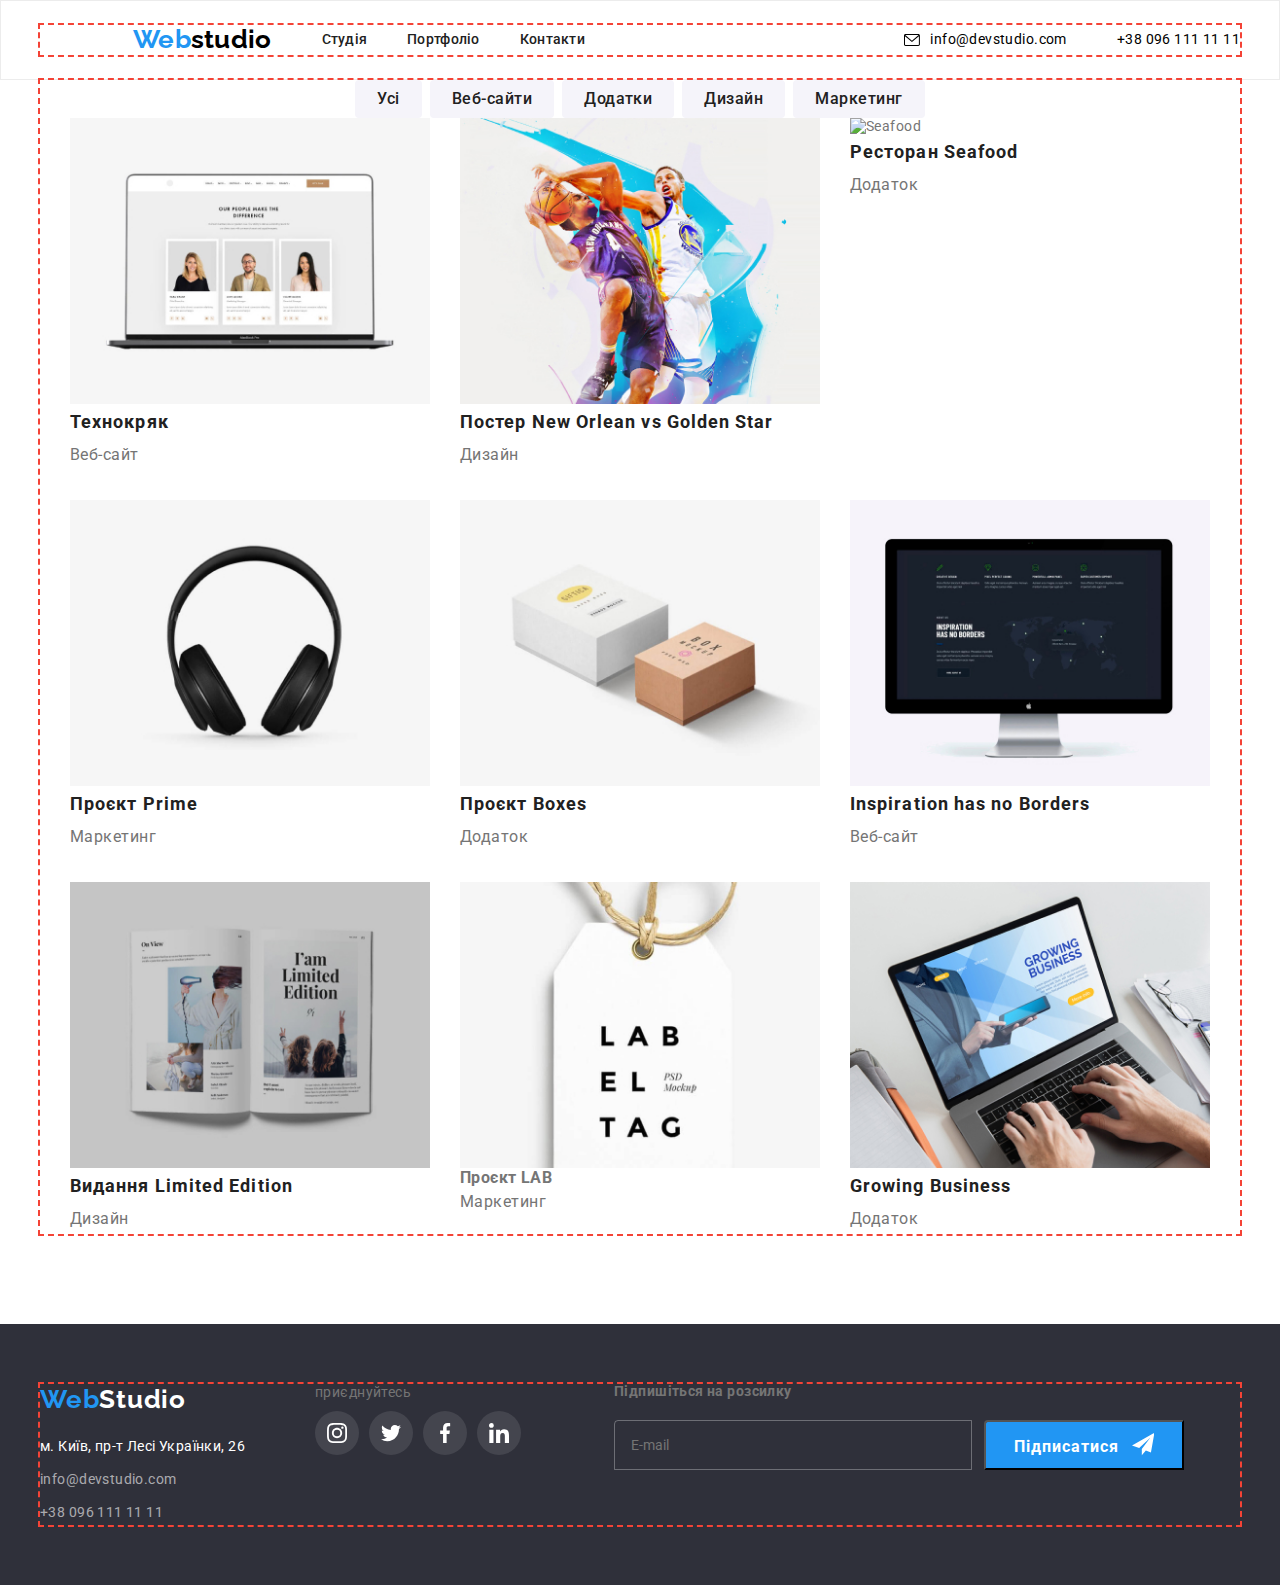
==== commit fc340895: "cscfs" ====
--- a/portfolio.html
+++ b/portfolio.html
@@ -70,10 +70,11 @@
                   hovering over
                 </p>
               </div>
-            <img src="./images/tehno krzk.jpg" alt="tehnokric" />
+              <img src="./images/tehno krzk.jpg" alt="tehnokric" />
+            </div>
             <h3 class="project-header">Технокряк</h3>
             <p class="portfolio-description">Веб-сайт</p>
-          </div>
+        
           </li>
           <li class="portfolio-item">
             <img
--- a/css/style.css
+++ b/css/style.css
@@ -638,24 +638,22 @@
   padding: 10px;
   transition: all 0.2s;
 }
-.box {
-  height: 370px;
-  width: 294px;
+.thumb {
   background-color: rgb(0, 110, 255);
-  border: 2px dashed red;
   position: relative;
   overflow: hidden;
 }
 .overlay {
   width: 100%;
   height: 100%;
-  background-color: rgb(140, 0, 255);
+  background-color: rgba(0, 60, 255, 0.571);
   padding: 30px;
   position: absolute;
   top: 0;
   left: 0;
   transform: translateY(100%);
   transition: transform 1000ms ease;
+  
 }
 
 .main-svg:hover {
@@ -724,12 +722,17 @@
 }
 .portfolio-item{
 width: 360px;
-list-style-type: none;
-}
+list-style-type: none; 
+}
+.portfolio-item:hover{
+  box-shadow: 1px 4px 6px 0 rgba(0, 0, 0, 0.16), 0 4px 4px 0 rgba(0, 0, 0, 0.06), 0 1px 1px 0 rgba(0, 0, 0, 0.12);
+background: #fff;
+}
+
 .overlay {
   width: 100%;
   height: 100%;
-  background-color: rgb(140, 0, 255);
+  background-color: rgba(0, 149, 255, 0.514);
   padding: 30px;
   position: absolute;
   top: 0;
@@ -737,10 +740,6 @@
   transform: translateY(100%);
   transition: transform 1000ms ease;
 }
-.portfolio-item:hover{
-  box-shadow: 1px 4px 6px 0 rgba(0, 0, 0, 0.16), 0 4px 4px 0 rgba(0, 0, 0, 0.06), 0 1px 1px 0 rgba(0, 0, 0, 0.12);
-background: #fff;
-}
-.thumb{
-  position: relative;
-}
+.portfolio-item:hover .overlay{
+  transform: translateY(0%);
+}